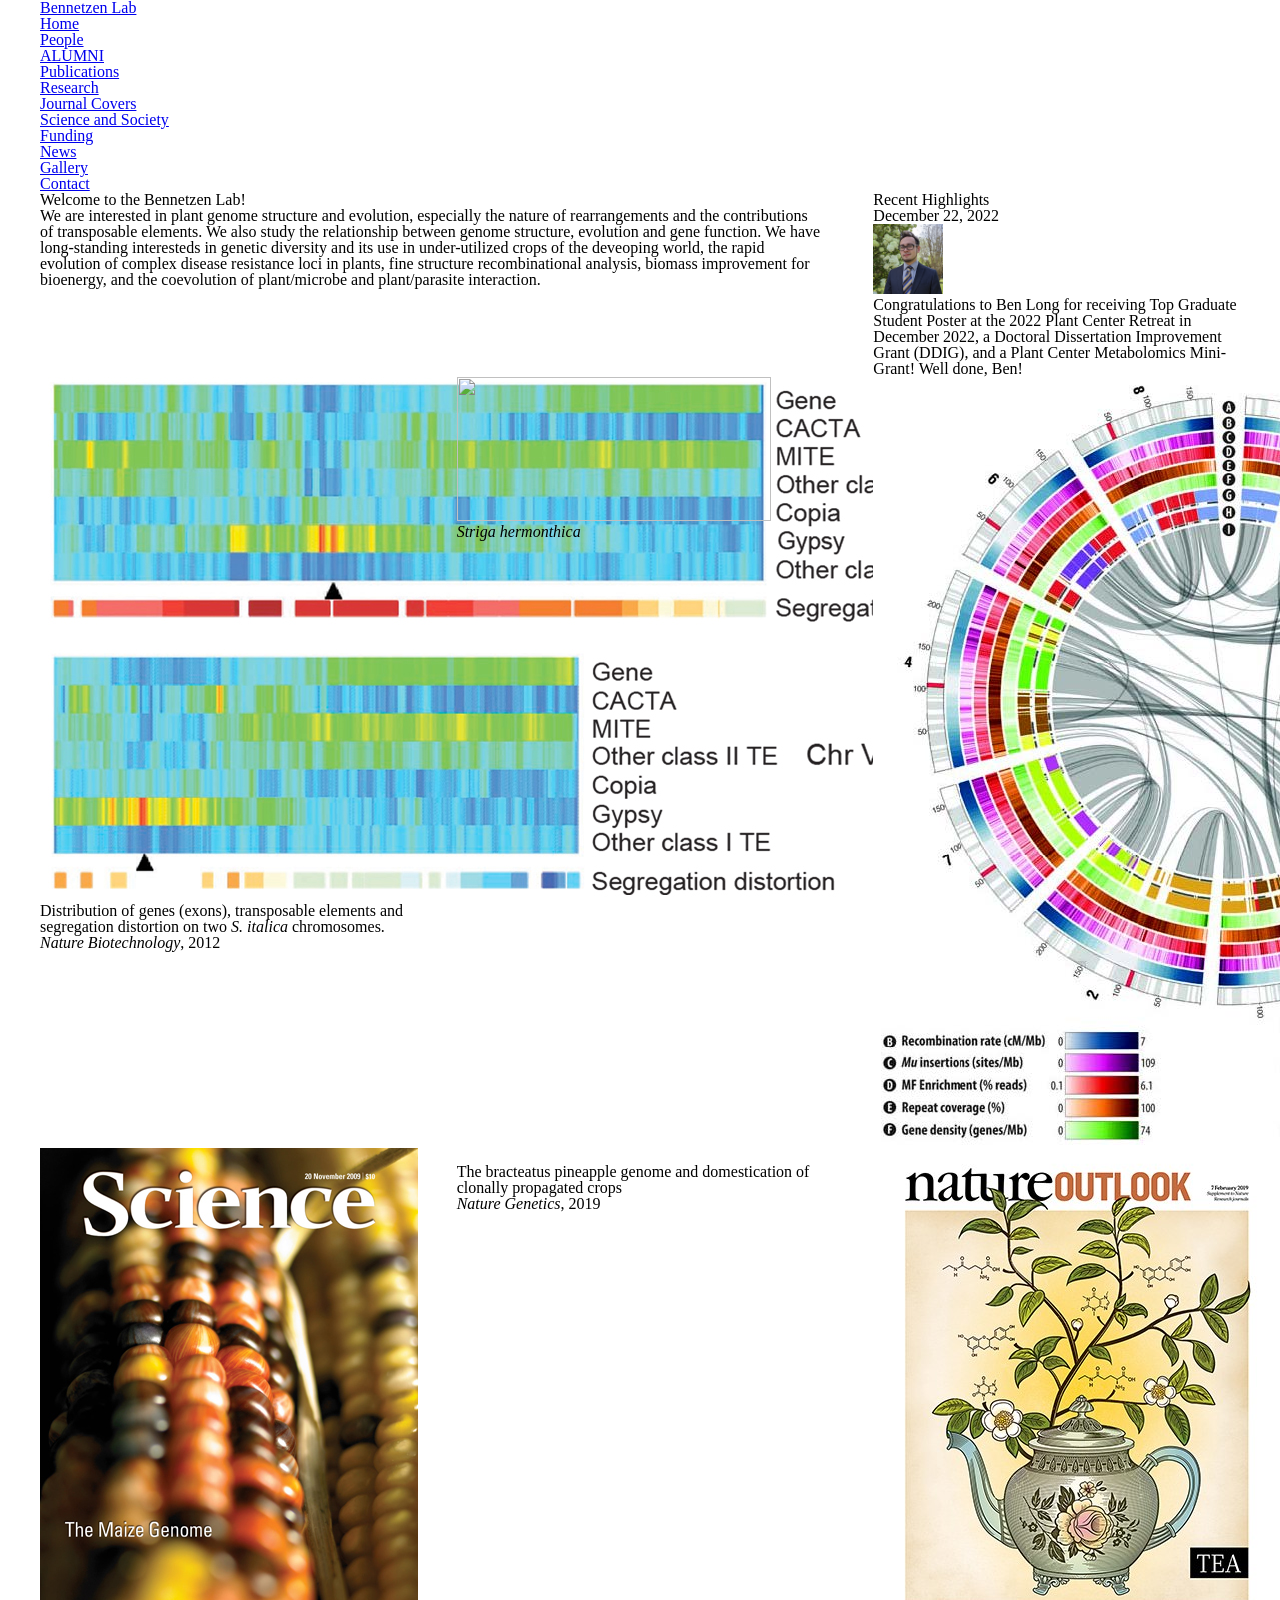
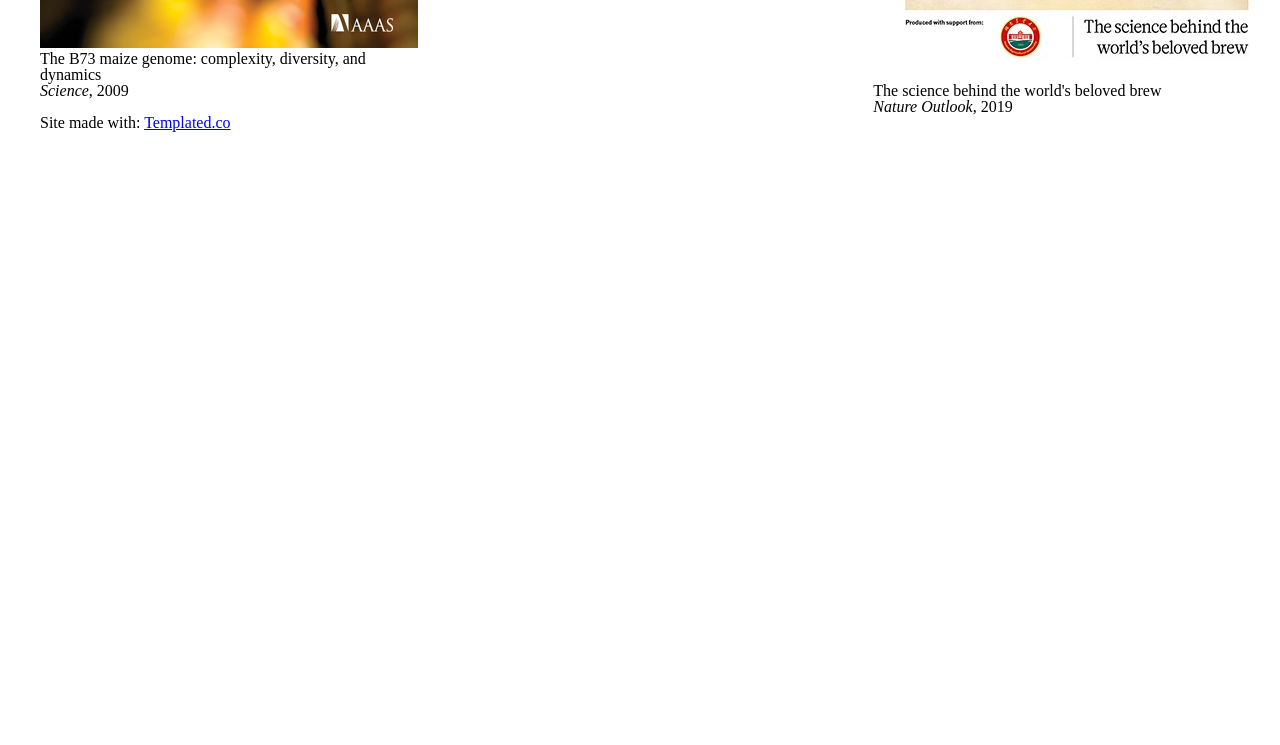
==== index.html @ 3b5de1a9 "link push" ====
<!DOCTYPE HTML>
<!--
	Iridium by TEMPLATED
    templated.co @templatedco
    Released for free under the Creative Commons Attribution 3.0 license (templated.co/license)
--><html><head><title>Bennetzen Lab</title><meta http-equiv="content-type" content="text/html; charset=utf-8"><meta name="description" content=""><meta name="keywords" content=""><meta name="robots" content="index, follow, max-image-preview:large, max-snippet:-1, max-video-preview:-1"><link href="//fonts.googleapis.com/css?family=Arimo:400,700" rel="stylesheet" type="text/css"><!--[if lte IE 8]><script src="js/html5shiv.js"></script><![endif]--><script src="//ajax.googleapis.com/ajax/libs/jquery/1.11.0/jquery.min.js"></script><script src="js/skel.min.js"></script><script src="js/skel-panels.min.js"></script><script src="js/init.js"></script><noscript>
			<link rel="stylesheet" href="css/skel-noscript.css"><link rel="stylesheet" href="css/style.css"><link rel="stylesheet" href="css/style-desktop.css"></noscript><!--[if lte IE 8]><link rel="stylesheet" href="css/ie/v8.css" /><![endif]--><!--[if lte IE 9]><link rel="stylesheet" href="css/ie/v9.css" /><![endif]--></head><body class="homepage">

		<!-- Header -->
		<div id="header">
			<div class="container"> 
				
				<!-- Logo -->
				<div id="logo">
					<h1><a href="#">Bennetzen Lab</a></h1>
				</div>
				
				<!-- Nav -->
				<nav id="nav"><ul><li class="active"><a href="index.html">Home</a></li>
					<li><a href="people.html">People</a></li>
       				   <li><a href="alumni.html">ALUMNI</a></li>
						<li><a href="publications.html">Publications</a></li>
						<li><a href="research.html">Research</a></li>
						<li><a href="covers.html">Journal Covers</a></li>
						<li><a href="scienceandsociety.html">Science and Society</a></li>
						<li><a href="funding.html">Funding</a></li>
						<li><a href="news.html">News</a></li>
						<li><a href="gallery.html">Gallery</a></li>
						<li><a href="contact.html">Contact</a></li>
					</ul></nav></div>
		</div>

		<!-- Main -->
		<div id="main">
			<div class="container">
				<div class="row"> 
					
					<!-- Content -->
					<div id="content" class="8u skel-cell-important">
						<section><header><h1>Welcome to the Bennetzen Lab!</h1>
								<span></span>
							</header>
							<p>We are interested in plant genome structure and evolution, especially the nature of rearrangements and the contributions of transposable elements. We also study the relationship between genome structure, evolution and gene function. We have long-standing interesteds in genetic diversity and its use in under-utilized crops of the deveoping world, the rapid evolution of complex disease resistance loci in plants, fine structure recombinational analysis, biomass improvement for bioenergy, and the coevolution of plant/microbe and plant/parasite interaction.</p>
						</section></div>
					
					<!-- Sidebar -->
					<div id="sidebar" class="4u">
						<section><header><h1>Recent Highlights</h1>
							</header><ul class="style"><li>
									<p class="posted">December 22, 2022</p>
									<img src="People imgs/Ben.jpg" alt="" width="70" height="70"><p class="text">Congratulations to Ben Long for receiving Top Graduate Student Poster at the 2022 Plant Center Retreat in December 2022, a Doctoral Dissertation Improvement Grant (DDIG), and a Plant Center Metabolomics Mini-Grant! Well done, Ben!</p>
								</li>
							</ul></section></div>
				</div>
			</div>
		</div>
	
		<!-- Footer -->
		<div id="featured">
			<div class="container">
				<div class="row">
						<div class="4u">
						<a href="#" class="image full"><img src="Additional imgs/Fig2 2012 Nature Biotech.jpg" alt=""></a>
						<p>Distribution of genes (exons), transposable elements and segregation distortion on two <span style="font-style:italic"> S. italica</span> chromosomes.
        <br><span style="font-style:italic">Nature Biotechnology</span>, 2012</p>
					</div>
			<div class="4u">
						<a href="#" class="image full"><img src="Front page imgs/IMG_0089.JPG" alt="" width="314" height="144"></a>
						<p><span style="font-style:italic">Striga hermonthica</span></p>
					</div>
						<div class="4u">
						<a href="#" class="image full"><img src="Front page imgs/Fig1 2009 Science.jpg" alt=""/></a>
					</div>
				
						<div class="row">
						<div class="4u">
						<a href="#" class="image full"><img src="Cover imgs/Science 2009_v326_i5956.jpg" alt=""></a>
						<p>The B73 maize genome: complexity, diversity, and dynamics
          <br><span style="font-style:italic">Science</span>, 2009</p>
					</div>
						<div class="4u">
						<a href="#" class="image full"><img src="Cover imgs/Pineapplegenome.jpg" alt=""></a>
						<p>The bracteatus pineapple genome and domestication of clonally propagated crops
          <br><span style="font-style:italic">Nature Genetics</span>, 2019</p>
					</div>
						<div class="4u">
						<a href="#" class="image full"><img src="Cover imgs/Tea pot.jpg" alt=""></a>
						<p>The science behind the world's beloved brew
          <br><span style="font-style:italic">Nature Outlook</span>, 2019</p>
					</div>
						</div>
				</div>
			</div>
		</div>

		<!-- Copyright -->
		<div id="copyright">
			<div class="container">
				Site made with: <a href="https://templated.co/">Templated.co</a>
			</div>
		</div>
		
	</body></html>
---- css/skel-noscript.css ----
/* Resets (http://meyerweb.com/eric/tools/css/reset/ | v2.0 | 20110126 | License: none (public domain)) */

	html,body,div,span,applet,object,iframe,h1,h2,h3,h4,h5,h6,p,blockquote,pre,a,abbr,acronym,address,big,cite,code,del,dfn,em,img,ins,kbd,q,s,samp,small,strike,strong,sub,sup,tt,var,b,u,i,center,dl,dt,dd,ol,ul,li,fieldset,form,label,legend,table,caption,tbody,tfoot,thead,tr,th,td,article,aside,canvas,details,embed,figure,figcaption,footer,header,hgroup,menu,nav,output,ruby,section,summary,time,mark,audio,video{margin:0;padding:0;border:0;font-size:100%;font:inherit;vertical-align:baseline;}article,aside,details,figcaption,figure,footer,header,hgroup,menu,nav,section{display:block;}body{line-height:1;}ol,ul{list-style:none;}blockquote,q{quotes:none;}blockquote:before,blockquote:after,q:before,q:after{content:'';content:none;}table{border-collapse:collapse;border-spacing:0;}body{-webkit-text-size-adjust:none}

/* Box Model */

	*, *:before, *:after {
		-moz-box-sizing: border-box;
		-webkit-box-sizing: border-box;
		-o-box-sizing: border-box;
		-ms-box-sizing: border-box;
		box-sizing: border-box;
	}

/* Container */

	body {
		min-width: 1200px;
	}

	.container {
		width: 1200px;
		margin-left: auto;
		margin-right: auto;
	}

	/* Modifiers */
	
		.container.small {
			width: 900px;
		}

		.container.big {
			width: 100%;
			max-width: 1500px;
			min-width: 1200px;
		}

/* Grid */

	/* Cells */

		.\31 2u { width: 100% }
		.\31 1u { width: 91.6666666667% }
		.\31 0u { width: 83.3333333333% }
		.\39 u { width: 75% }
		.\38 u { width: 66.6666666667% }
		.\37 u { width: 58.3333333333% }
		.\36 u { width: 50% }
		.\35 u { width: 41.6666666667% }
		.\34 u { width: 33.3333333333% }
		.\33 u { width: 25% }
		.\32 u { width: 16.6666666667% }
		.\31 u { width: 8.3333333333% }
		.\-11u { margin-left: 91.6666666667% }
		.\-10u { margin-left: 83.3333333333% }
		.\-9u { margin-left: 75% }
		.\-8u { margin-left: 66.6666666667% }
		.\-7u { margin-left: 58.3333333333% }
		.\-6u { margin-left: 50% }
		.\-5u { margin-left: 41.6666666667% }
		.\-4u { margin-left: 33.3333333333% }
		.\-3u { margin-left: 25% }
		.\-2u { margin-left: 16.6666666667% }
		.\-1u { margin-left: 8.3333333333% }

		.row > * {
			padding: 50px 0 0 50px;
			float: left;
			-moz-box-sizing: border-box;
			-webkit-box-sizing: border-box;
			-o-box-sizing: border-box;
			-ms-box-sizing: border-box;
			box-sizing: border-box;
		}

		.row + .row > * {
			padding-top: 50px;
		}

		.row {
			margin-left: -50px;
		}

	/* Rows */

		.row:after {
			content: '';
			display: block;
			clear: both;
			height: 0;
		}

		.row:first-child > * {
			padding-top: 0;
		}

		.row > * {
			padding-top: 0;
		}

		/* Modifiers */

			/* Flush */

				.row.flush {
					margin-left: 0;
				}

				.row.flush > * {
					padding: 0 !important;
				}

			/* Quarter */

				.row.quarter > * {
					padding: 12.5px 0 0 12.5px;
				}

				.row.quarter + .row.quarter > * {
					padding-top: 12.5px;
				}

				.row.quarter {
					margin-left: -12.5px;
				}

			/* Half */

				.row.half > * {
					padding: 25px 0 0 25px;
				}

				.row.half + .row.half > * {
					padding-top: 25px;
				}

				.row.half {
					margin-left: -25px;
				}

			/* One and (a) Half */

				.row.oneandhalf > * {
					padding: 75px 0 0 75px;
				}

				.row.oneandhalf + .row.oneandhalf > * {
					padding-top: 75px;
				}

				.row.oneandhalf {
					margin-left: -75px;
				}

			/* Double */

				.row.double > * {
					padding: 100px 0 0 100px;
				}

				.row.double + .row.double > * {
					padding-top: 100px;
				}

				.row.double {
					margin-left: -100px;
				}
---- css/style.css ----
/*
	Iridium by TEMPLATED
    templated.co @templatedco
    Released for free under the Creative Commons Attribution 3.0 license (templated.co/license)
*/

/*********************************************************************************/
/* Basic                                                                         */
/*********************************************************************************/

	body
	{
		background: #141414;
	}
.image.fit img {
	width: 100%;
	height: auto;
}
	body,input,textarea,select
	{
		font-family: 'Arimo', sans-serif;
		font-size: 11pt;
		line-height: 1.75em;
		color: #4c4c4c;
	}

	h1,h2,h3,h4,h5,h6
	{
		text-transform: uppercase;
		font-weight: bold;
	}
	
		h1 a, h2 a, h3 a, h4 a, h5 a, h6 a
		{
			color: inherit;
			text-decoration: none;
		}
		
	/* Change this to whatever font weight/color pairing is most suitable */
	strong, b
	{
		font-weight: bold;
		color: #000000;
	}
	
	em, i
	{
		font-style: italic;
	}

	/* Don't forget to set this to something that matches the design */
	a
	{
		text-decoration: underline;
		color: #272727;
	}

	a:hover
	{
		text-decoration: none;
	}
	
	sub
	{
		position: relative;
		top: 0.5em;
		font-size: 0.8em;
	}
	
	sup
	{
		position: relative;
		top: -0.5em;
		font-size: 0.8em;
	}
	
	hr
	{
		border: 0;
		border-top: solid 1px #ddd;
	}
	
	blockquote
	{
		border-left: solid 0.5em #ddd;
		padding: 1em 0 1em 2em;
		font-style: italic;
	}
	
	p, ul, ol, dl, table
	{
		margin-bottom: 1em;
	}

	header
	{
		margin-bottom: 1em;
	}
	
		header h2
		{
		}
	
		header .byline
		{
			display: block;
			margin: 0.5em 0 0 0;
			padding: 0 0 0.5em 0;
		}
		
	footer
	{
		margin-top: 1em;
	}

	br.clear
	{
		clear: both;
	}

	/* Sections/Articles */
	
		section,
		article
		{
			margin-bottom: 3em;
		}
		
		section > :last-child,
		article > :last-child
		{
			margin-bottom: 0;
		}

		section:last-child,
		article:last-child
		{
			margin-bottom: 0;
		}

		.row > section,
		.row > article
		{
			margin-bottom: 0;
		}

	/* Images */

		.image
		{
			display: inline-block;
		}
		
			.image img
			{
				display: block;
				width: 100%;
			}

			.image.featured
			{
				display: block;
				width: 100%;
				margin: 0 0 2em 0;
			}
			
			.image.full
			{
				display: block;
				width: 100%;
				margin: 0 0 2em 0;
			}
			
			.image.left
			{
				float: left;
				margin: 0 2em 2em 0;
			}
			
			.image.centered
			{
				display: block;
				margin: 0 0 2em 0;
			}

				.image.centered img
				{
					margin: 0 auto;
					width: auto;
				}

	/* Lists */

		ul.default
		{
			margin: 0;
			padding: 0;
			list-style: none;
		}
		
			ul.default li
			{
				padding: 0.60em 0em;
				border-top: 1px solid;
				border-color: rgba(255,255,255,.1);
			}
			
			ul.default li:first-child
			{
				padding-top: 0;
				border-top: none;
			}
			
			ul.default a
			{
				text-decoration: none;
				color: rgba(255,255,255,.5);
			}
			
			ul.default a:hover
			{
				text-decoration: underline;
			}
			
		ul.style {
		}
		
		ul.style li {
			margin: 0;
			padding: 2em 0em 1.5em 0em;
			border-top: 1px solid #ECECEC;
		}
		
		ul.style li:first-child
		{
			padding-top: 0;
			border-top: none;
		}
		
		ul.style img {
			float: left;
			margin-right: 20px;
		}
		
		ul.style p {
		}
		
		ul.style .posted {
			padding: 0em 0em 1em 0em;
			letter-spacing: 1px;
			text-transform: uppercase;
			font-size: 8pt;
			color: #A2A2A2;
		}
		
		ul.style .first {
			padding-top: 0px;
			border-top: none;
		}
							

	/* Buttons */
		
		.button
		{
			position: relative;
			display: inline-block;
			margin-top: 2em;
			padding: 0.90em 1.5em;
			background: #e95d3c;
			border-radius: 40px;
			text-decoration: none;
			text-transform: uppercase;
			font-size: 1.1em;
			color: #FFF;
			-moz-transition: color 0.35s ease-in-out, background-color 0.35s ease-in-out;
			-webkit-transition: color 0.35s ease-in-out, background-color 0.35s ease-in-out;
			-o-transition: color 0.35s ease-in-out, background-color 0.35s ease-in-out;
			-ms-transition: color 0.35s ease-in-out, background-color 0.35s ease-in-out;
			transition: color 0.35s ease-in-out, background-color 0.35s ease-in-out;
			cursor: pointer;
		}

			.button:hover
			{
				background: #de3d27;
				color: #FFF !important;
			}
			
/*********************************************************************************/
/* Header                                                                        */
/*********************************************************************************/

	#header
	{
		position: relative;
		background: #2a2f27 url(../images/banner.jpg) no-repeat;
		background-size: cover;
	}

	#logo
	{
	}
	
	#nav
	{
	}

		#nav ul
		{
			margin: 0;
		}
	
/*********************************************************************************/
/* Banner                                                                        */
/*********************************************************************************/

	#banner
	{
		position: relative;
		background: #333;
		color: #fff;
	}

/*********************************************************************************/
/* Main                                                                          */
/*********************************************************************************/

	#main
	{
		position: relative;
		background: #fff;
	}

/*********************************************************************************/
/* Featured                                                                      */
/*********************************************************************************/
	
	#featured
	{
		position: relative;
		background: #f2f2f2;
	}
	
	#featured h2
	{
		display: block;
		margin-bottom: 2em;
		font-size: 1.4em;
	}
	
/*********************************************************************************/
/* Footer                                                                        */
/*********************************************************************************/
	
	#footer
	{
		position: relative;
		background: #1d1d1d;
	}
	
	#footer h2
	{
		display: block;
		color: #FFF;
	}
	
/*********************************************************************************/
/* Copyright                                                                     */
/*********************************************************************************/
	
	#copyright
	{
		position: relative;
		padding: 3em 0em;
		letter-spacing: 1px;
		text-align: center;
		color: rgba(255,255,255,.2);
	}
	
	#copyright .container
	{
	}
	
	#copyright a
	{
		text-decoration: none;
		color: rgba(255,255,255,.3);
	}
---- css/style-desktop.css ----
/*
	Iridium by TEMPLATED
    templated.co @templatedco
    Released for free under the Creative Commons Attribution 3.0 license (templated.co/license)
*/

/*********************************************************************************/
/* Basic                                                                         */
/*********************************************************************************/

	body
	{
	}

	body,input,textarea,select
	{
		font-size: 11pt;
	}

/*********************************************************************************/
/* Header                                                                        */
/*********************************************************************************/

	#header
	{
		position: relative;
		padding: 5em 0em;
		text-align: center;
	}
	
		.homepage #header
		{
			padding: 15em 0em;
		}

		#header .container
		{
		}

/*********************************************************************************/
/* Logo                                                                          */
/*********************************************************************************/

	#logo
	{
		margin-bottom: 3em;
	}
	
		#logo h1
		{
			color: #FFF;
		}
	
		#logo h1 a
		{
			display: block;
			letter-spacing: 1px;
			text-decoration: none;
			text-transform: uppercase;
			font-size: 5em;
			font-weight: 900;
			color: #FFF;
		}

		#logo span
		{
			display: block;
			padding-top: 1em;
			letter-spacing: 1px;
			text-transform: uppercase;
			font-size: 1.2em;
			color: rgba(255,255,255,.5);
		}			
			

/*********************************************************************************/
/* Nav                                                                           */
/*********************************************************************************/

	#nav
	{
	}

		#nav > ul > li
		{
			display: inline-block;
		}
		
			#nav > ul > li:last-child
			{
				padding-right: 0;
			}

			#nav > ul > li > a,
			#nav > ul > li > span
			{
				display: block;
				padding: 1em 1.5em;
				letter-spacing: 1px;
				text-decoration: none;
				text-transform: uppercase;
				font-weight: 200;
				font-size: 1em;
				outline: 0;
				color: rgba(255,255,255,.7);
			}


			#nav > ul > li > a:hover
			{
				color: #FFF;
			}

			#nav li.active a
			{
				background: none;
				border-radius: 40px;
				border: 2px solid;
				border-color: rgba(255,255,255,.8);
				color: #FFF;
			}

			#nav > ul > li > ul
			{
				display: none;
			}


/*********************************************************************************/
/* Main                                                                          */
/*********************************************************************************/

	#main
	{
		padding: 6em 0em 4em 0em;
	}
	
	#content
	{
	}
	
	#content header
	{
		margin-bottom: 2em;
	}
	
	#content header h2
	{
		font-size: 3em;
	}
	
	#content header .byline
	{
		font-size: 1.40em;
	}
	
	#sidebar h2
	{
		display: block;
		padding-bottom: 2em;
		font-size: 1.4em;
	}

/*********************************************************************************/
/* Featured                                                                      */
/*********************************************************************************/
	
	#featured
	{
		padding: 6em 0em;
	}

/*********************************************************************************/
/* Footer                                                                        */
/*********************************************************************************/
	
	#footer
	{
		position: relative;
		padding: 6em 0em;
	}
	
	#footer h2
	{
		padding-bottom: 2em;
		font-size: 1.4em;
	}
	
/*********************************************************************************/
/* Copyright                                                                     */
/*********************************************************************************/
	
	#copyright
	{
		padding: 3em 0em;
	}
---- css/ie/v8.css ----
/*********************************************************************************/
/* Basic                                                                         */
/*********************************************************************************/

	.button
	{
		/*
		
		For elements that use border-radius, add the following:
		
			-ms-behavior: url('css/ie/PIE.htc');

		Note that PIE.htc requires its elements to be relative or absolute:

			position: relative;

		*/
	}
---- css/ie/v9.css ----
/*********************************************************************************/
/* Basic                                                                         */
/*********************************************************************************/
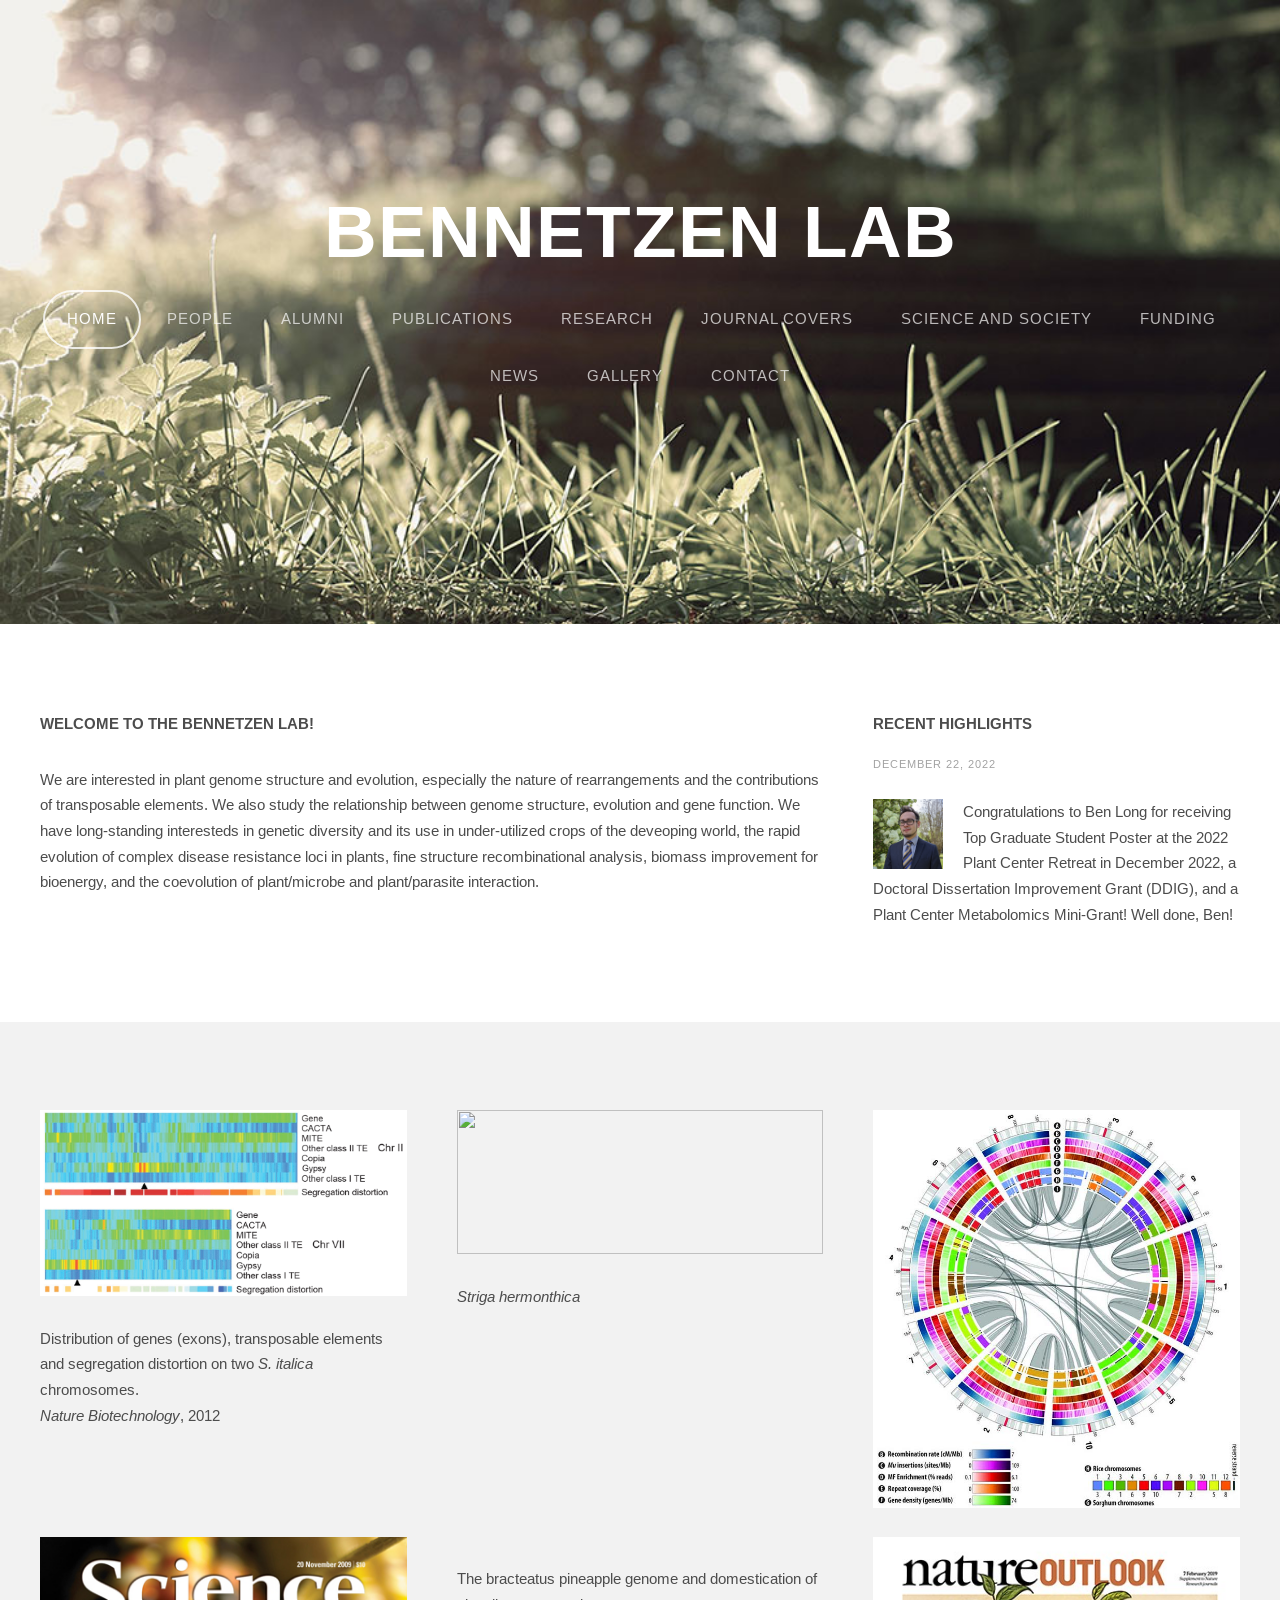
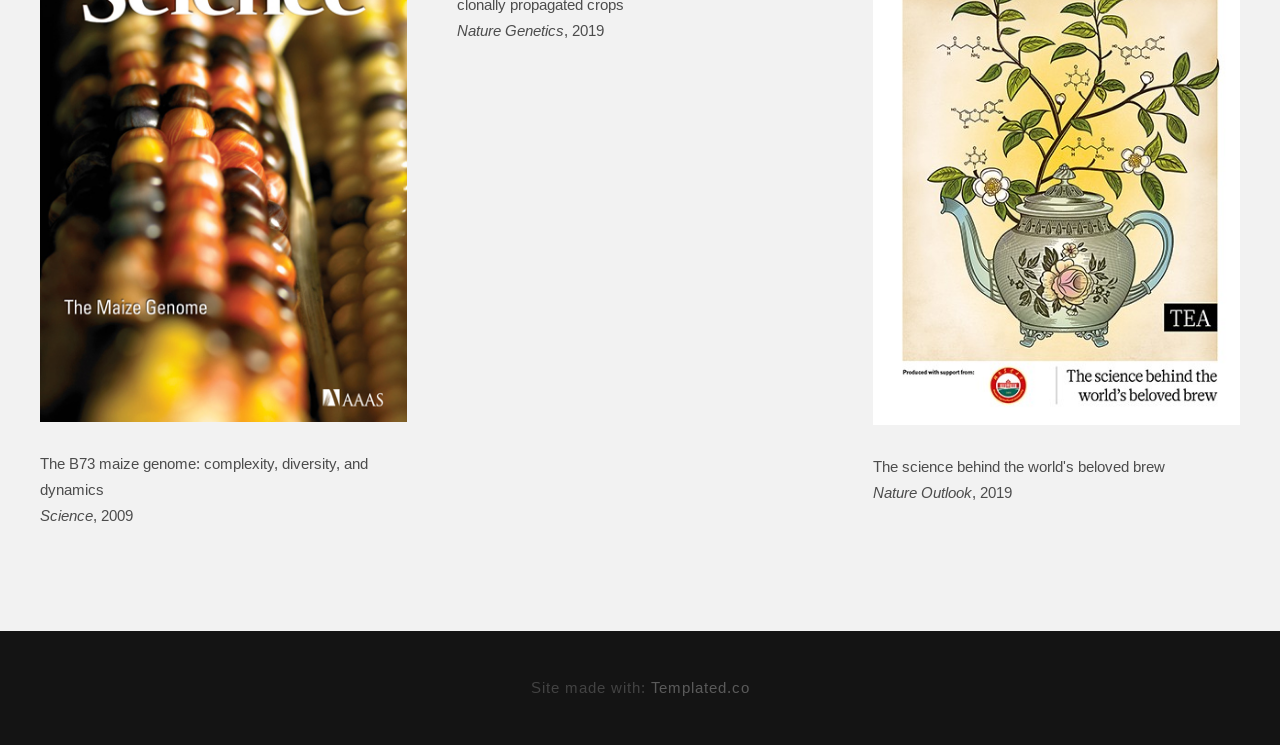
==== commit 1c87240a: "update push" ====
--- a/index.html
+++ b/index.html
@@ -22,7 +22,7 @@
 						<li><a href="publications.html">Publications</a></li>
 						<li><a href="research.html">Research</a></li>
 						<li><a href="covers.html">Journal Covers</a></li>
-						<li><a href="scienceandsociety.html">Science and Society</a></li>
+						<li><a href="EugenicsSDHGE.pdf">Science and Society</a></li>
 						<li><a href="funding.html">Funding</a></li>
 						<li><a href="news.html">News</a></li>
 						<li><a href="gallery.html">Gallery</a></li>
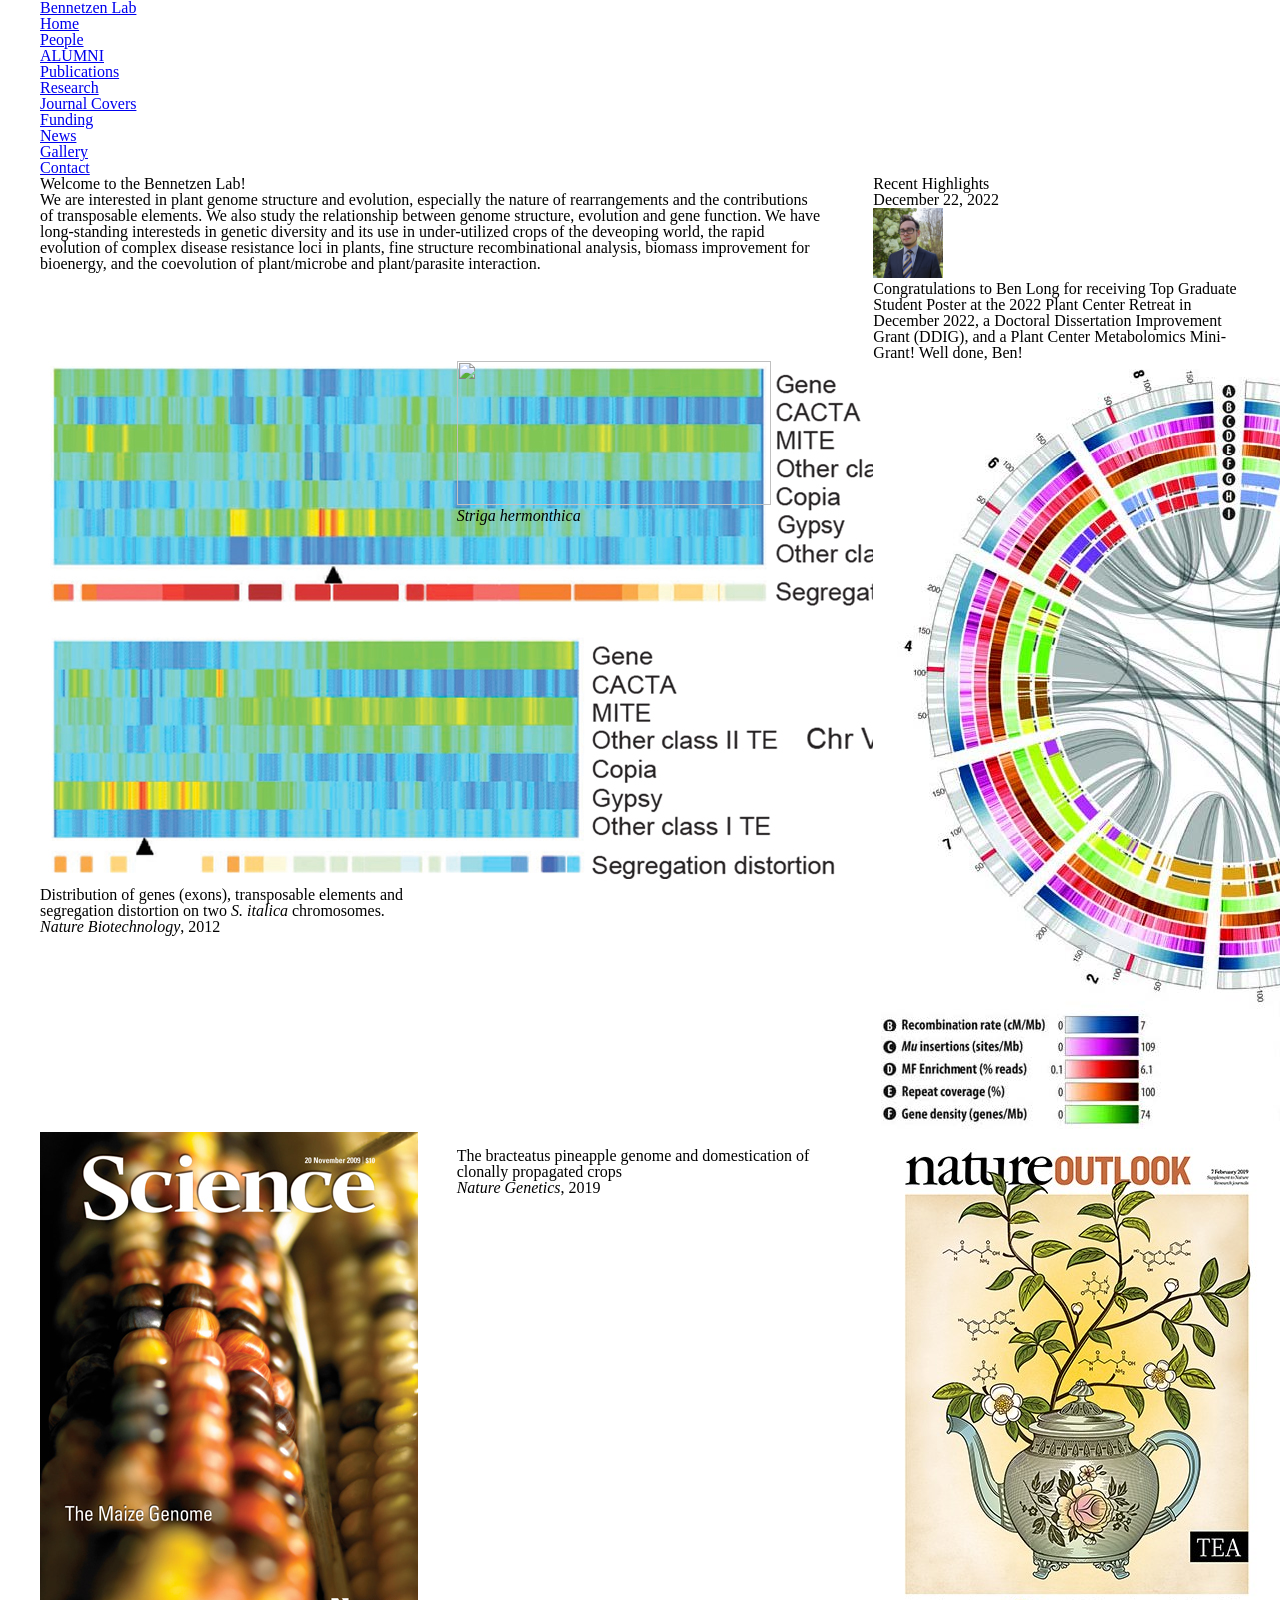
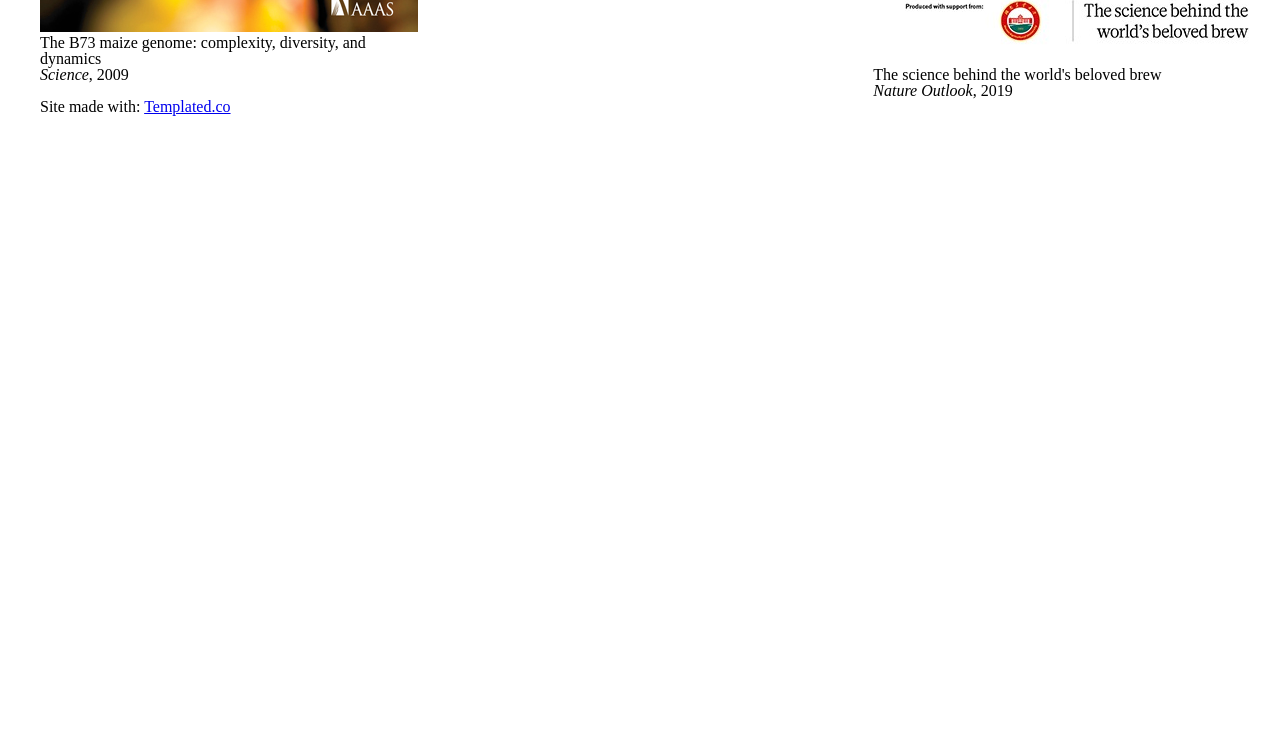
==== commit ddaf06cd: "link push" ====
--- a/index.html
+++ b/index.html
@@ -22,7 +22,6 @@
 						<li><a href="publications.html">Publications</a></li>
 						<li><a href="research.html">Research</a></li>
 						<li><a href="covers.html">Journal Covers</a></li>
-						<li><a href="EugenicsSDHGE.pdf">Science and Society</a></li>
 						<li><a href="funding.html">Funding</a></li>
 						<li><a href="news.html">News</a></li>
 						<li><a href="gallery.html">Gallery</a></li>
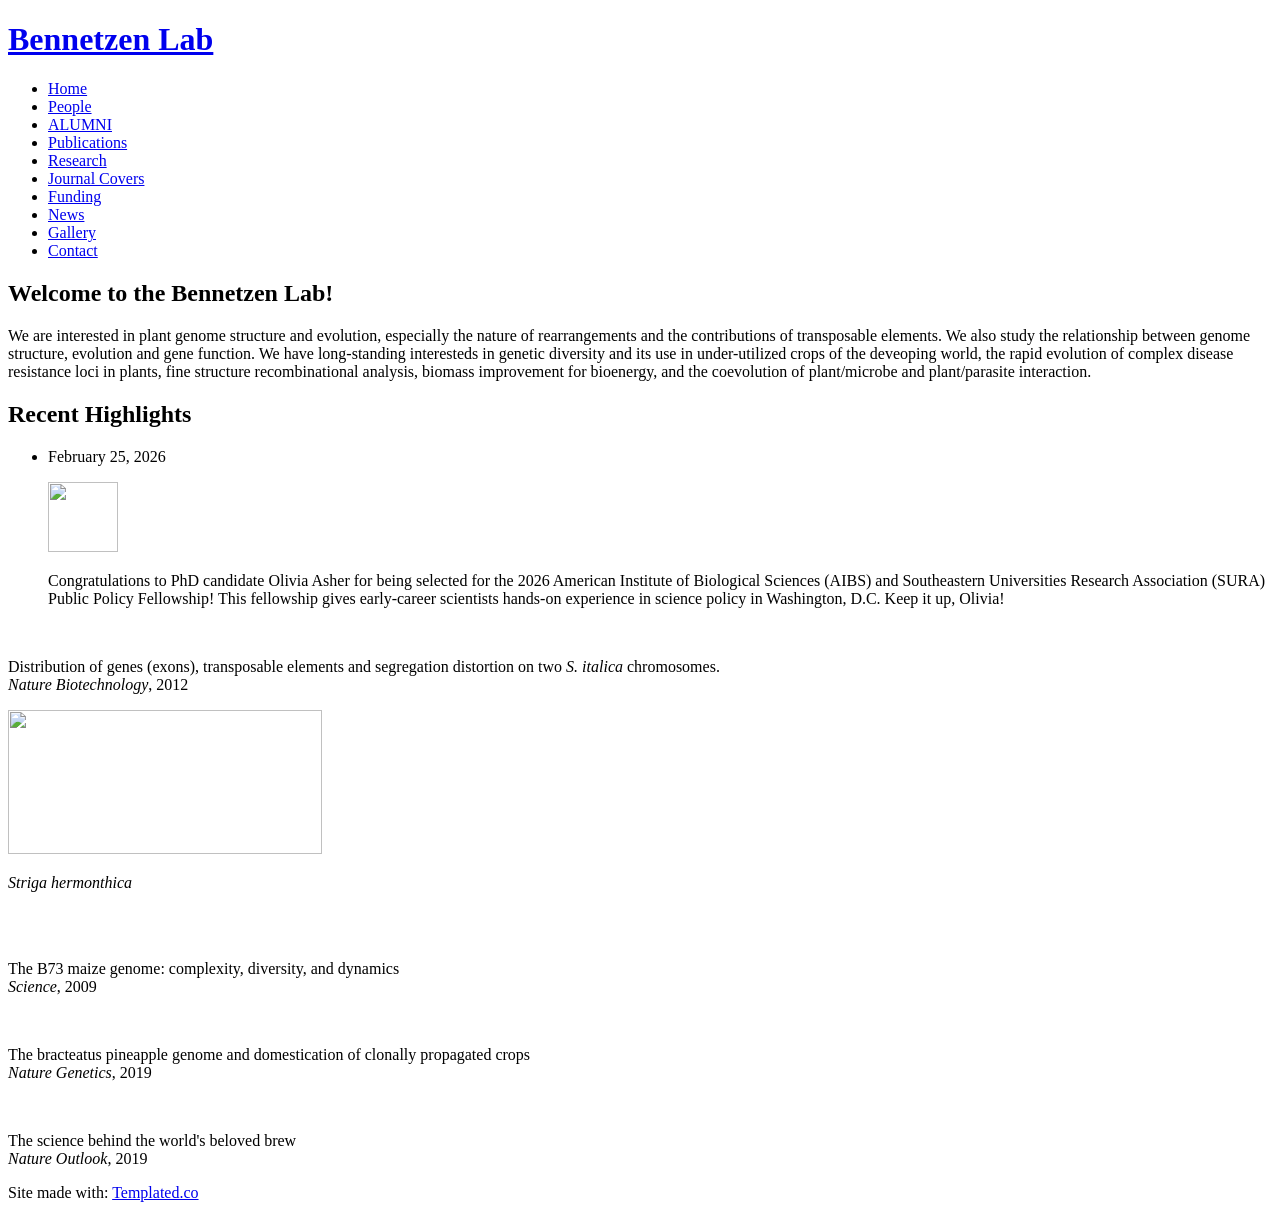
==== commit 0e16bdd6: "update push" ====
--- a/index.html
+++ b/index.html
@@ -3,8 +3,8 @@
 	Iridium by TEMPLATED
     templated.co @templatedco
     Released for free under the Creative Commons Attribution 3.0 license (templated.co/license)
---><html><head><title>Bennetzen Lab</title><meta http-equiv="content-type" content="text/html; charset=utf-8"><meta name="description" content=""><meta name="keywords" content=""><meta name="robots" content="index, follow, max-image-preview:large, max-snippet:-1, max-video-preview:-1"><link href="//fonts.googleapis.com/css?family=Arimo:400,700" rel="stylesheet" type="text/css"><!--[if lte IE 8]><script src="js/html5shiv.js"></script><![endif]--><script src="//ajax.googleapis.com/ajax/libs/jquery/1.11.0/jquery.min.js"></script><script src="js/skel.min.js"></script><script src="js/skel-panels.min.js"></script><script src="js/init.js"></script><noscript>
-			<link rel="stylesheet" href="css/skel-noscript.css"><link rel="stylesheet" href="css/style.css"><link rel="stylesheet" href="css/style-desktop.css"></noscript><!--[if lte IE 8]><link rel="stylesheet" href="css/ie/v8.css" /><![endif]--><!--[if lte IE 9]><link rel="stylesheet" href="css/ie/v9.css" /><![endif]--></head><body class="homepage">
+--><html><head><title>Bennetzen Lab</title><meta http-equiv="content-type" content="text/html; charset=utf-8"><meta name="description" content=""><meta name="keywords" content=""><meta name="robots" content="index, follow, max-image-preview:large, max-snippet:-1, max-video-preview:-1"><link href="//fonts.googleapis.com/css?family=Arimo:400,700" rel="stylesheet" type="text/css"><!--[if lte IE 8]><script src="js/html5shiv.js"></script><![endif]--><script src="//ajax.googleapis.com/ajax/libs/jquery/1.11.0/jquery.min.js"></script><script src="../../Bennetzen Lab Website/js/skel.min.js"></script><script src="../../Bennetzen Lab Website/js/skel-panels.min.js"></script><script src="../../Bennetzen Lab Website/js/init.js"></script><noscript>
+			<link rel="stylesheet" href="../../Bennetzen Lab Website/css/skel-noscript.css"><link rel="stylesheet" href="../../Bennetzen Lab Website/css/style.css"><link rel="stylesheet" href="../../Bennetzen Lab Website/css/style-desktop.css"></noscript><!--[if lte IE 8]><link rel="stylesheet" href="css/ie/v8.css" /><![endif]--><!--[if lte IE 9]><link rel="stylesheet" href="css/ie/v9.css" /><![endif]--></head><body class="homepage">
 
 		<!-- Header -->
 		<div id="header">
@@ -16,16 +16,16 @@
 				</div>
 				
 				<!-- Nav -->
-				<nav id="nav"><ul><li class="active"><a href="index.html">Home</a></li>
-					<li><a href="people.html">People</a></li>
-       				   <li><a href="alumni.html">ALUMNI</a></li>
-						<li><a href="publications.html">Publications</a></li>
-						<li><a href="research.html">Research</a></li>
-						<li><a href="covers.html">Journal Covers</a></li>
-						<li><a href="funding.html">Funding</a></li>
-						<li><a href="news.html">News</a></li>
-						<li><a href="gallery.html">Gallery</a></li>
-						<li><a href="contact.html">Contact</a></li>
+				<nav id="nav"><ul><li class="active"><a href="../../Bennetzen Lab Website/index.html">Home</a></li>
+					<li><a href="../../Bennetzen Lab Website/people.html">People</a></li>
+       				   <li><a href="../../Bennetzen Lab Website/alumni.html">ALUMNI</a></li>
+						<li><a href="../../Bennetzen Lab Website/publications.html">Publications</a></li>
+						<li><a href="../../Bennetzen Lab Website/research.html">Research</a></li>
+						<li><a href="../../Bennetzen Lab Website/covers.html">Journal Covers</a></li>
+						<li><a href="../../Bennetzen Lab Website/funding.html">Funding</a></li>
+						<li><a href="../../Bennetzen Lab Website/news.html">News</a></li>
+						<li><a href="../../Bennetzen Lab Website/gallery.html">Gallery</a></li>
+						<li><a href="../../Bennetzen Lab Website/contact.html">Contact</a></li>
 					</ul></nav></div>
 		</div>
 
@@ -46,8 +46,8 @@
 					<div id="sidebar" class="4u">
 						<section><header><h1>Recent Highlights</h1>
 							</header><ul class="style"><li>
-									<p class="posted">December 22, 2022</p>
-									<img src="People imgs/Ben.jpg" alt="" width="70" height="70"><p class="text">Congratulations to Ben Long for receiving Top Graduate Student Poster at the 2022 Plant Center Retreat in December 2022, a Doctoral Dissertation Improvement Grant (DDIG), and a Plant Center Metabolomics Mini-Grant! Well done, Ben!</p>
+									<p class="posted">February 25, 2026</p>
+									<img src="../../Bennetzen Lab Website/People imgs/OliviaAAsher.jpg" alt="" width="70" height="70"><p class="text">Congratulations to PhD candidate Olivia Asher for being selected for the 2026 American Institute of Biological Sciences (AIBS) and Southeastern Universities Research Association (SURA) Public Policy Fellowship! This fellowship gives early-career scientists hands-on experience in science policy in Washington, D.C. Keep it up, Olivia!</p>
 								</li>
 							</ul></section></div>
 				</div>
@@ -59,31 +59,31 @@
 			<div class="container">
 				<div class="row">
 						<div class="4u">
-						<a href="#" class="image full"><img src="Additional imgs/Fig2 2012 Nature Biotech.jpg" alt=""></a>
+						<a href="#" class="image full"><img src="../../Bennetzen Lab Website/Additional imgs/Fig2 2012 Nature Biotech.jpg" alt=""></a>
 						<p>Distribution of genes (exons), transposable elements and segregation distortion on two <span style="font-style:italic"> S. italica</span> chromosomes.
         <br><span style="font-style:italic">Nature Biotechnology</span>, 2012</p>
 					</div>
 			<div class="4u">
-						<a href="#" class="image full"><img src="Front page imgs/IMG_0089.JPG" alt="" width="314" height="144"></a>
+						<a href="#" class="image full"><img src="../../Bennetzen Lab Website/Front page imgs/IMG_0089.JPG" alt="" width="314" height="144"></a>
 						<p><span style="font-style:italic">Striga hermonthica</span></p>
 					</div>
 						<div class="4u">
-						<a href="#" class="image full"><img src="Front page imgs/Fig1 2009 Science.jpg" alt=""/></a>
+						<a href="#" class="image full"><img src="../../Bennetzen Lab Website/Front page imgs/Fig1 2009 Science.jpg" alt=""/></a>
 					</div>
 				
 						<div class="row">
 						<div class="4u">
-						<a href="#" class="image full"><img src="Cover imgs/Science 2009_v326_i5956.jpg" alt=""></a>
+						<a href="#" class="image full"><img src="../../Bennetzen Lab Website/Cover imgs/Science 2009_v326_i5956.jpg" alt=""></a>
 						<p>The B73 maize genome: complexity, diversity, and dynamics
           <br><span style="font-style:italic">Science</span>, 2009</p>
 					</div>
 						<div class="4u">
-						<a href="#" class="image full"><img src="Cover imgs/Pineapplegenome.jpg" alt=""></a>
+						<a href="#" class="image full"><img src="../../Bennetzen Lab Website/Cover imgs/Pineapplegenome.jpg" alt=""></a>
 						<p>The bracteatus pineapple genome and domestication of clonally propagated crops
           <br><span style="font-style:italic">Nature Genetics</span>, 2019</p>
 					</div>
 						<div class="4u">
-						<a href="#" class="image full"><img src="Cover imgs/Tea pot.jpg" alt=""></a>
+						<a href="#" class="image full"><img src="../../Bennetzen Lab Website/Cover imgs/Tea pot.jpg" alt=""></a>
 						<p>The science behind the world's beloved brew
           <br><span style="font-style:italic">Nature Outlook</span>, 2019</p>
 					</div>
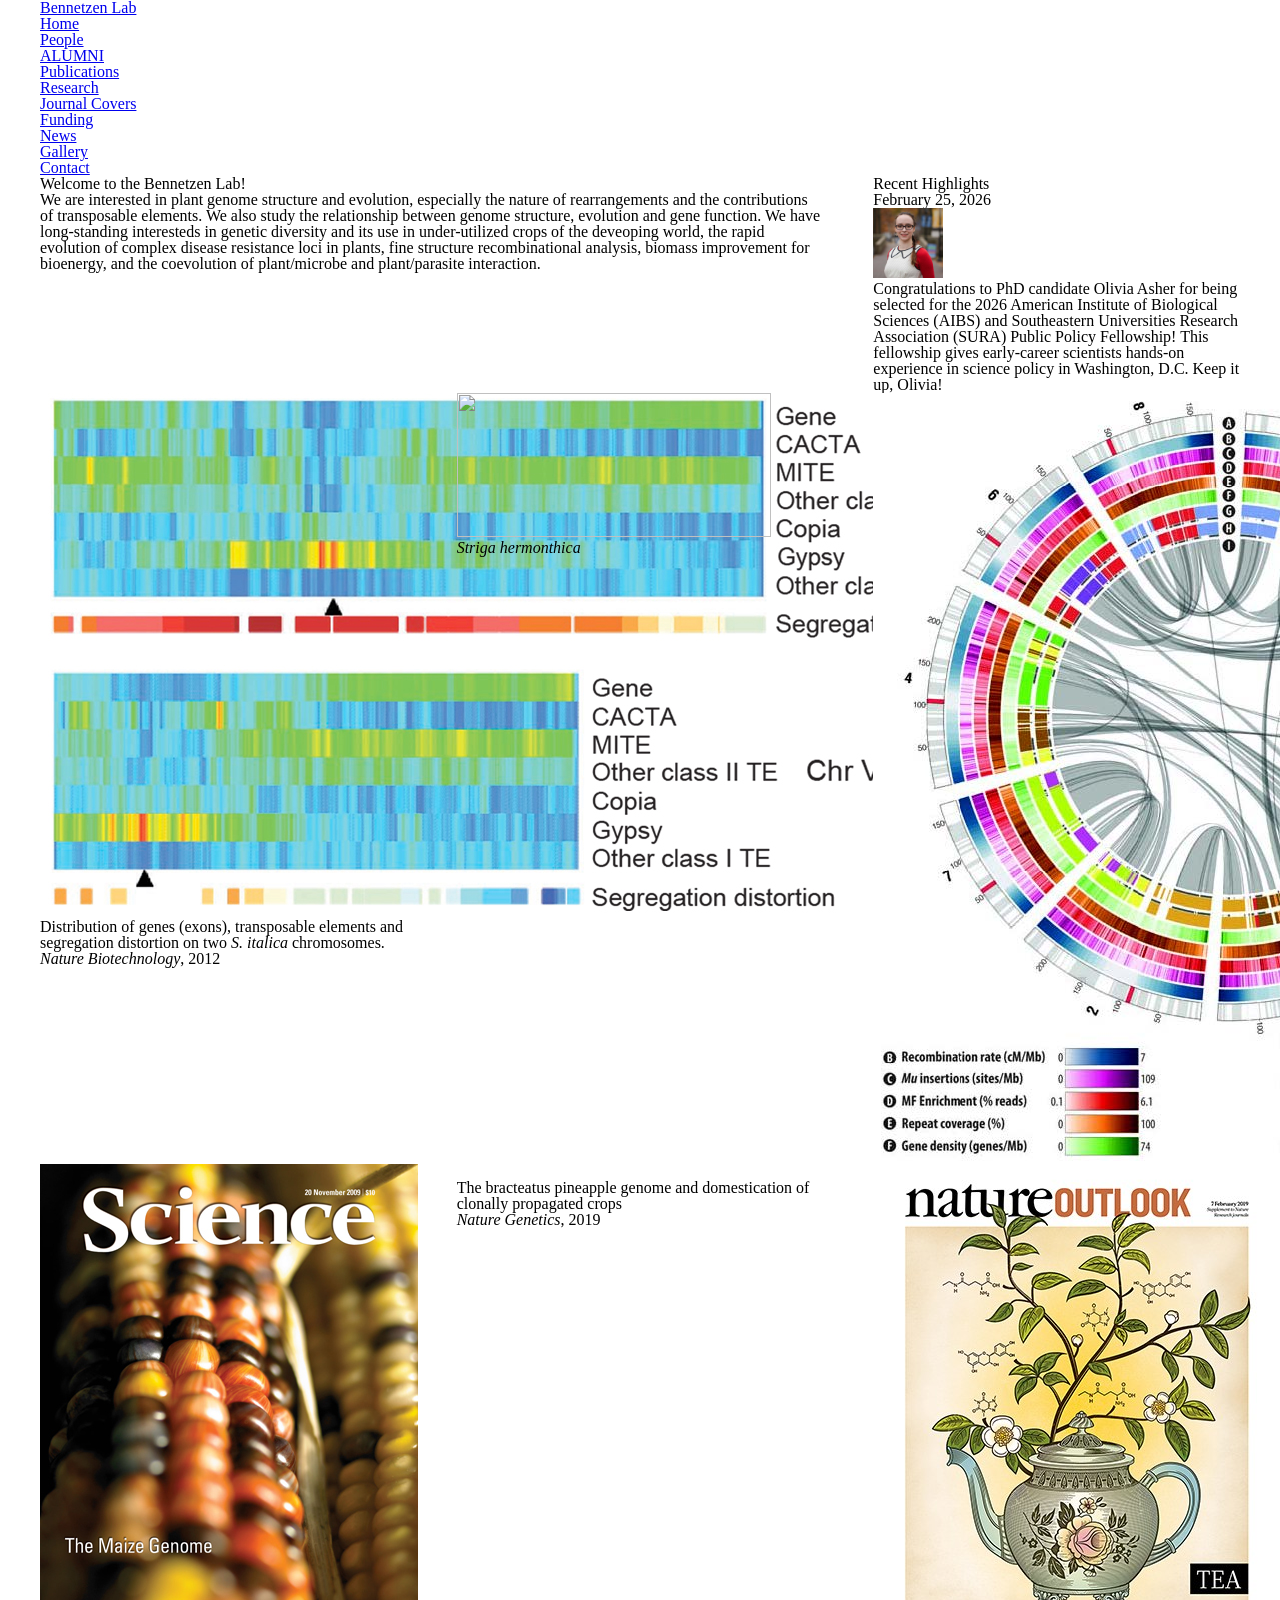
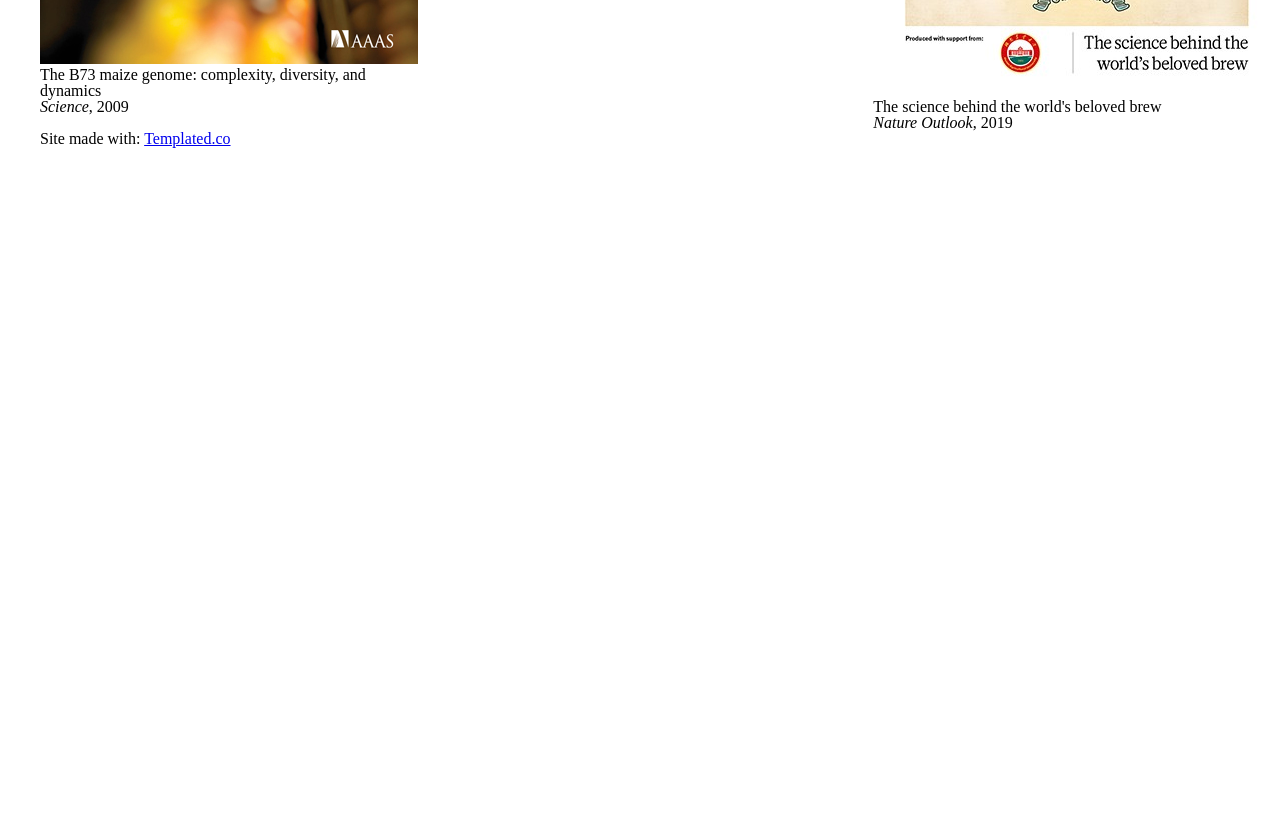
==== commit b6074888: "push 2" ====
--- a/index.html
+++ b/index.html
@@ -3,8 +3,8 @@
 	Iridium by TEMPLATED
     templated.co @templatedco
     Released for free under the Creative Commons Attribution 3.0 license (templated.co/license)
---><html><head><title>Bennetzen Lab</title><meta http-equiv="content-type" content="text/html; charset=utf-8"><meta name="description" content=""><meta name="keywords" content=""><meta name="robots" content="index, follow, max-image-preview:large, max-snippet:-1, max-video-preview:-1"><link href="//fonts.googleapis.com/css?family=Arimo:400,700" rel="stylesheet" type="text/css"><!--[if lte IE 8]><script src="js/html5shiv.js"></script><![endif]--><script src="//ajax.googleapis.com/ajax/libs/jquery/1.11.0/jquery.min.js"></script><script src="../../Bennetzen Lab Website/js/skel.min.js"></script><script src="../../Bennetzen Lab Website/js/skel-panels.min.js"></script><script src="../../Bennetzen Lab Website/js/init.js"></script><noscript>
-			<link rel="stylesheet" href="../../Bennetzen Lab Website/css/skel-noscript.css"><link rel="stylesheet" href="../../Bennetzen Lab Website/css/style.css"><link rel="stylesheet" href="../../Bennetzen Lab Website/css/style-desktop.css"></noscript><!--[if lte IE 8]><link rel="stylesheet" href="css/ie/v8.css" /><![endif]--><!--[if lte IE 9]><link rel="stylesheet" href="css/ie/v9.css" /><![endif]--></head><body class="homepage">
+--><html><head><title>Bennetzen Lab</title><meta http-equiv="content-type" content="text/html; charset=utf-8"><meta name="description" content=""><meta name="keywords" content=""><meta name="robots" content="index, follow, max-image-preview:large, max-snippet:-1, max-video-preview:-1"><link href="//fonts.googleapis.com/css?family=Arimo:400,700" rel="stylesheet" type="text/css"><!--[if lte IE 8]><script src="js/html5shiv.js"></script><![endif]--><script src="//ajax.googleapis.com/ajax/libs/jquery/1.11.0/jquery.min.js"></script><script src="js/skel.min.js"></script><script src="js/skel-panels.min.js"></script><script src="js/init.js"></script><noscript>
+			<link rel="stylesheet" href="css/skel-noscript.css"><link rel="stylesheet" href="css/style.css"><link rel="stylesheet" href="css/style-desktop.css"></noscript><!--[if lte IE 8]><link rel="stylesheet" href="css/ie/v8.css" /><![endif]--><!--[if lte IE 9]><link rel="stylesheet" href="css/ie/v9.css" /><![endif]--></head><body class="homepage">
 
 		<!-- Header -->
 		<div id="header">
@@ -16,16 +16,16 @@
 				</div>
 				
 				<!-- Nav -->
-				<nav id="nav"><ul><li class="active"><a href="../../Bennetzen Lab Website/index.html">Home</a></li>
-					<li><a href="../../Bennetzen Lab Website/people.html">People</a></li>
-       				   <li><a href="../../Bennetzen Lab Website/alumni.html">ALUMNI</a></li>
-						<li><a href="../../Bennetzen Lab Website/publications.html">Publications</a></li>
-						<li><a href="../../Bennetzen Lab Website/research.html">Research</a></li>
-						<li><a href="../../Bennetzen Lab Website/covers.html">Journal Covers</a></li>
-						<li><a href="../../Bennetzen Lab Website/funding.html">Funding</a></li>
-						<li><a href="../../Bennetzen Lab Website/news.html">News</a></li>
-						<li><a href="../../Bennetzen Lab Website/gallery.html">Gallery</a></li>
-						<li><a href="../../Bennetzen Lab Website/contact.html">Contact</a></li>
+				<nav id="nav"><ul><li class="active"><a href="index.html">Home</a></li>
+					<li><a href="people.html">People</a></li>
+       				   <li><a href="alumni.html">ALUMNI</a></li>
+						<li><a href="publications.html">Publications</a></li>
+						<li><a href="research.html">Research</a></li>
+						<li><a href="covers.html">Journal Covers</a></li>
+						<li><a href="funding.html">Funding</a></li>
+						<li><a href="news.html">News</a></li>
+						<li><a href="gallery.html">Gallery</a></li>
+						<li><a href="contact.html">Contact</a></li>
 					</ul></nav></div>
 		</div>
 
@@ -47,7 +47,7 @@
 						<section><header><h1>Recent Highlights</h1>
 							</header><ul class="style"><li>
 									<p class="posted">February 25, 2026</p>
-									<img src="../../Bennetzen Lab Website/People imgs/OliviaAAsher.jpg" alt="" width="70" height="70"><p class="text">Congratulations to PhD candidate Olivia Asher for being selected for the 2026 American Institute of Biological Sciences (AIBS) and Southeastern Universities Research Association (SURA) Public Policy Fellowship! This fellowship gives early-career scientists hands-on experience in science policy in Washington, D.C. Keep it up, Olivia!</p>
+									<img src="People imgs/OliviaAAsher.jpg" alt="" width="70" height="70"><p class="text">Congratulations to PhD candidate Olivia Asher for being selected for the 2026 American Institute of Biological Sciences (AIBS) and Southeastern Universities Research Association (SURA) Public Policy Fellowship! This fellowship gives early-career scientists hands-on experience in science policy in Washington, D.C. Keep it up, Olivia!</p>
 								</li>
 							</ul></section></div>
 				</div>
@@ -59,31 +59,31 @@
 			<div class="container">
 				<div class="row">
 						<div class="4u">
-						<a href="#" class="image full"><img src="../../Bennetzen Lab Website/Additional imgs/Fig2 2012 Nature Biotech.jpg" alt=""></a>
+						<a href="#" class="image full"><img src="Additional imgs/Fig2 2012 Nature Biotech.jpg" alt=""></a>
 						<p>Distribution of genes (exons), transposable elements and segregation distortion on two <span style="font-style:italic"> S. italica</span> chromosomes.
         <br><span style="font-style:italic">Nature Biotechnology</span>, 2012</p>
 					</div>
 			<div class="4u">
-						<a href="#" class="image full"><img src="../../Bennetzen Lab Website/Front page imgs/IMG_0089.JPG" alt="" width="314" height="144"></a>
+						<a href="#" class="image full"><img src="Front page imgs/IMG_0089.JPG" alt="" width="314" height="144"></a>
 						<p><span style="font-style:italic">Striga hermonthica</span></p>
 					</div>
 						<div class="4u">
-						<a href="#" class="image full"><img src="../../Bennetzen Lab Website/Front page imgs/Fig1 2009 Science.jpg" alt=""/></a>
+						<a href="#" class="image full"><img src="Front page imgs/Fig1 2009 Science.jpg" alt=""/></a>
 					</div>
 				
 						<div class="row">
 						<div class="4u">
-						<a href="#" class="image full"><img src="../../Bennetzen Lab Website/Cover imgs/Science 2009_v326_i5956.jpg" alt=""></a>
+						<a href="#" class="image full"><img src="Cover imgs/Science 2009_v326_i5956.jpg" alt=""></a>
 						<p>The B73 maize genome: complexity, diversity, and dynamics
           <br><span style="font-style:italic">Science</span>, 2009</p>
 					</div>
 						<div class="4u">
-						<a href="#" class="image full"><img src="../../Bennetzen Lab Website/Cover imgs/Pineapplegenome.jpg" alt=""></a>
+						<a href="#" class="image full"><img src="Cover imgs/Pineapplegenome.jpg" alt=""></a>
 						<p>The bracteatus pineapple genome and domestication of clonally propagated crops
           <br><span style="font-style:italic">Nature Genetics</span>, 2019</p>
 					</div>
 						<div class="4u">
-						<a href="#" class="image full"><img src="../../Bennetzen Lab Website/Cover imgs/Tea pot.jpg" alt=""></a>
+						<a href="#" class="image full"><img src="Cover imgs/Tea pot.jpg" alt=""></a>
 						<p>The science behind the world's beloved brew
           <br><span style="font-style:italic">Nature Outlook</span>, 2019</p>
 					</div>
--- a/css/skel-noscript.css
+++ b/css/skel-noscript.css
@@ -0,0 +1,168 @@
+/* Resets (http://meyerweb.com/eric/tools/css/reset/ | v2.0 | 20110126 | License: none (public domain)) */
+
+	html,body,div,span,applet,object,iframe,h1,h2,h3,h4,h5,h6,p,blockquote,pre,a,abbr,acronym,address,big,cite,code,del,dfn,em,img,ins,kbd,q,s,samp,small,strike,strong,sub,sup,tt,var,b,u,i,center,dl,dt,dd,ol,ul,li,fieldset,form,label,legend,table,caption,tbody,tfoot,thead,tr,th,td,article,aside,canvas,details,embed,figure,figcaption,footer,header,hgroup,menu,nav,output,ruby,section,summary,time,mark,audio,video{margin:0;padding:0;border:0;font-size:100%;font:inherit;vertical-align:baseline;}article,aside,details,figcaption,figure,footer,header,hgroup,menu,nav,section{display:block;}body{line-height:1;}ol,ul{list-style:none;}blockquote,q{quotes:none;}blockquote:before,blockquote:after,q:before,q:after{content:'';content:none;}table{border-collapse:collapse;border-spacing:0;}body{-webkit-text-size-adjust:none}
+
+/* Box Model */
+
+	*, *:before, *:after {
+		-moz-box-sizing: border-box;
+		-webkit-box-sizing: border-box;
+		-o-box-sizing: border-box;
+		-ms-box-sizing: border-box;
+		box-sizing: border-box;
+	}
+
+/* Container */
+
+	body {
+		min-width: 1200px;
+	}
+
+	.container {
+		width: 1200px;
+		margin-left: auto;
+		margin-right: auto;
+	}
+
+	/* Modifiers */
+	
+		.container.small {
+			width: 900px;
+		}
+
+		.container.big {
+			width: 100%;
+			max-width: 1500px;
+			min-width: 1200px;
+		}
+
+/* Grid */
+
+	/* Cells */
+
+		.\31 2u { width: 100% }
+		.\31 1u { width: 91.6666666667% }
+		.\31 0u { width: 83.3333333333% }
+		.\39 u { width: 75% }
+		.\38 u { width: 66.6666666667% }
+		.\37 u { width: 58.3333333333% }
+		.\36 u { width: 50% }
+		.\35 u { width: 41.6666666667% }
+		.\34 u { width: 33.3333333333% }
+		.\33 u { width: 25% }
+		.\32 u { width: 16.6666666667% }
+		.\31 u { width: 8.3333333333% }
+		.\-11u { margin-left: 91.6666666667% }
+		.\-10u { margin-left: 83.3333333333% }
+		.\-9u { margin-left: 75% }
+		.\-8u { margin-left: 66.6666666667% }
+		.\-7u { margin-left: 58.3333333333% }
+		.\-6u { margin-left: 50% }
+		.\-5u { margin-left: 41.6666666667% }
+		.\-4u { margin-left: 33.3333333333% }
+		.\-3u { margin-left: 25% }
+		.\-2u { margin-left: 16.6666666667% }
+		.\-1u { margin-left: 8.3333333333% }
+
+		.row > * {
+			padding: 50px 0 0 50px;
+			float: left;
+			-moz-box-sizing: border-box;
+			-webkit-box-sizing: border-box;
+			-o-box-sizing: border-box;
+			-ms-box-sizing: border-box;
+			box-sizing: border-box;
+		}
+
+		.row + .row > * {
+			padding-top: 50px;
+		}
+
+		.row {
+			margin-left: -50px;
+		}
+
+	/* Rows */
+
+		.row:after {
+			content: '';
+			display: block;
+			clear: both;
+			height: 0;
+		}
+
+		.row:first-child > * {
+			padding-top: 0;
+		}
+
+		.row > * {
+			padding-top: 0;
+		}
+
+		/* Modifiers */
+
+			/* Flush */
+
+				.row.flush {
+					margin-left: 0;
+				}
+
+				.row.flush > * {
+					padding: 0 !important;
+				}
+
+			/* Quarter */
+
+				.row.quarter > * {
+					padding: 12.5px 0 0 12.5px;
+				}
+
+				.row.quarter + .row.quarter > * {
+					padding-top: 12.5px;
+				}
+
+				.row.quarter {
+					margin-left: -12.5px;
+				}
+
+			/* Half */
+
+				.row.half > * {
+					padding: 25px 0 0 25px;
+				}
+
+				.row.half + .row.half > * {
+					padding-top: 25px;
+				}
+
+				.row.half {
+					margin-left: -25px;
+				}
+
+			/* One and (a) Half */
+
+				.row.oneandhalf > * {
+					padding: 75px 0 0 75px;
+				}
+
+				.row.oneandhalf + .row.oneandhalf > * {
+					padding-top: 75px;
+				}
+
+				.row.oneandhalf {
+					margin-left: -75px;
+				}
+
+			/* Double */
+
+				.row.double > * {
+					padding: 100px 0 0 100px;
+				}
+
+				.row.double + .row.double > * {
+					padding-top: 100px;
+				}
+
+				.row.double {
+					margin-left: -100px;
+				}
--- a/css/style.css
+++ b/css/style.css
@@ -0,0 +1,389 @@
+/*
+	Iridium by TEMPLATED
+    templated.co @templatedco
+    Released for free under the Creative Commons Attribution 3.0 license (templated.co/license)
+*/
+
+/*********************************************************************************/
+/* Basic                                                                         */
+/*********************************************************************************/
+
+	body
+	{
+		background: #141414;
+	}
+.image.fit img {
+	width: 100%;
+	height: auto;
+}
+	body,input,textarea,select
+	{
+		font-family: 'Arimo', sans-serif;
+		font-size: 11pt;
+		line-height: 1.75em;
+		color: #4c4c4c;
+	}
+
+	h1,h2,h3,h4,h5,h6
+	{
+		text-transform: uppercase;
+		font-weight: bold;
+	}
+	
+		h1 a, h2 a, h3 a, h4 a, h5 a, h6 a
+		{
+			color: inherit;
+			text-decoration: none;
+		}
+		
+	/* Change this to whatever font weight/color pairing is most suitable */
+	strong, b
+	{
+		font-weight: bold;
+		color: #000000;
+	}
+	
+	em, i
+	{
+		font-style: italic;
+	}
+
+	/* Don't forget to set this to something that matches the design */
+	a
+	{
+		text-decoration: underline;
+		color: #272727;
+	}
+
+	a:hover
+	{
+		text-decoration: none;
+	}
+	
+	sub
+	{
+		position: relative;
+		top: 0.5em;
+		font-size: 0.8em;
+	}
+	
+	sup
+	{
+		position: relative;
+		top: -0.5em;
+		font-size: 0.8em;
+	}
+	
+	hr
+	{
+		border: 0;
+		border-top: solid 1px #ddd;
+	}
+	
+	blockquote
+	{
+		border-left: solid 0.5em #ddd;
+		padding: 1em 0 1em 2em;
+		font-style: italic;
+	}
+	
+	p, ul, ol, dl, table
+	{
+		margin-bottom: 1em;
+	}
+
+	header
+	{
+		margin-bottom: 1em;
+	}
+	
+		header h2
+		{
+		}
+	
+		header .byline
+		{
+			display: block;
+			margin: 0.5em 0 0 0;
+			padding: 0 0 0.5em 0;
+		}
+		
+	footer
+	{
+		margin-top: 1em;
+	}
+
+	br.clear
+	{
+		clear: both;
+	}
+
+	/* Sections/Articles */
+	
+		section,
+		article
+		{
+			margin-bottom: 3em;
+		}
+		
+		section > :last-child,
+		article > :last-child
+		{
+			margin-bottom: 0;
+		}
+
+		section:last-child,
+		article:last-child
+		{
+			margin-bottom: 0;
+		}
+
+		.row > section,
+		.row > article
+		{
+			margin-bottom: 0;
+		}
+
+	/* Images */
+
+		.image
+		{
+			display: inline-block;
+		}
+		
+			.image img
+			{
+				display: block;
+				width: 100%;
+			}
+
+			.image.featured
+			{
+				display: block;
+				width: 100%;
+				margin: 0 0 2em 0;
+			}
+			
+			.image.full
+			{
+				display: block;
+				width: 100%;
+				margin: 0 0 2em 0;
+			}
+			
+			.image.left
+			{
+				float: left;
+				margin: 0 2em 2em 0;
+			}
+			
+			.image.centered
+			{
+				display: block;
+				margin: 0 0 2em 0;
+			}
+
+				.image.centered img
+				{
+					margin: 0 auto;
+					width: auto;
+				}
+
+	/* Lists */
+
+		ul.default
+		{
+			margin: 0;
+			padding: 0;
+			list-style: none;
+		}
+		
+			ul.default li
+			{
+				padding: 0.60em 0em;
+				border-top: 1px solid;
+				border-color: rgba(255,255,255,.1);
+			}
+			
+			ul.default li:first-child
+			{
+				padding-top: 0;
+				border-top: none;
+			}
+			
+			ul.default a
+			{
+				text-decoration: none;
+				color: rgba(255,255,255,.5);
+			}
+			
+			ul.default a:hover
+			{
+				text-decoration: underline;
+			}
+			
+		ul.style {
+		}
+		
+		ul.style li {
+			margin: 0;
+			padding: 2em 0em 1.5em 0em;
+			border-top: 1px solid #ECECEC;
+		}
+		
+		ul.style li:first-child
+		{
+			padding-top: 0;
+			border-top: none;
+		}
+		
+		ul.style img {
+			float: left;
+			margin-right: 20px;
+		}
+		
+		ul.style p {
+		}
+		
+		ul.style .posted {
+			padding: 0em 0em 1em 0em;
+			letter-spacing: 1px;
+			text-transform: uppercase;
+			font-size: 8pt;
+			color: #A2A2A2;
+		}
+		
+		ul.style .first {
+			padding-top: 0px;
+			border-top: none;
+		}
+							
+
+	/* Buttons */
+		
+		.button
+		{
+			position: relative;
+			display: inline-block;
+			margin-top: 2em;
+			padding: 0.90em 1.5em;
+			background: #e95d3c;
+			border-radius: 40px;
+			text-decoration: none;
+			text-transform: uppercase;
+			font-size: 1.1em;
+			color: #FFF;
+			-moz-transition: color 0.35s ease-in-out, background-color 0.35s ease-in-out;
+			-webkit-transition: color 0.35s ease-in-out, background-color 0.35s ease-in-out;
+			-o-transition: color 0.35s ease-in-out, background-color 0.35s ease-in-out;
+			-ms-transition: color 0.35s ease-in-out, background-color 0.35s ease-in-out;
+			transition: color 0.35s ease-in-out, background-color 0.35s ease-in-out;
+			cursor: pointer;
+		}
+
+			.button:hover
+			{
+				background: #de3d27;
+				color: #FFF !important;
+			}
+			
+/*********************************************************************************/
+/* Header                                                                        */
+/*********************************************************************************/
+
+	#header
+	{
+		position: relative;
+		background: #2a2f27 url(../images/banner.jpg) no-repeat;
+		background-size: cover;
+	}
+
+	#logo
+	{
+	}
+	
+	#nav
+	{
+	}
+
+		#nav ul
+		{
+			margin: 0;
+		}
+	
+/*********************************************************************************/
+/* Banner                                                                        */
+/*********************************************************************************/
+
+	#banner
+	{
+		position: relative;
+		background: #333;
+		color: #fff;
+	}
+
+/*********************************************************************************/
+/* Main                                                                          */
+/*********************************************************************************/
+
+	#main
+	{
+		position: relative;
+		background: #fff;
+	}
+
+/*********************************************************************************/
+/* Featured                                                                      */
+/*********************************************************************************/
+	
+	#featured
+	{
+		position: relative;
+		background: #f2f2f2;
+	}
+	
+	#featured h2
+	{
+		display: block;
+		margin-bottom: 2em;
+		font-size: 1.4em;
+	}
+	
+/*********************************************************************************/
+/* Footer                                                                        */
+/*********************************************************************************/
+	
+	#footer
+	{
+		position: relative;
+		background: #1d1d1d;
+	}
+	
+	#footer h2
+	{
+		display: block;
+		color: #FFF;
+	}
+	
+/*********************************************************************************/
+/* Copyright                                                                     */
+/*********************************************************************************/
+	
+	#copyright
+	{
+		position: relative;
+		padding: 3em 0em;
+		letter-spacing: 1px;
+		text-align: center;
+		color: rgba(255,255,255,.2);
+	}
+	
+	#copyright .container
+	{
+	}
+	
+	#copyright a
+	{
+		text-decoration: none;
+		color: rgba(255,255,255,.3);
+	}	
--- a/css/style-desktop.css
+++ b/css/style-desktop.css
@@ -0,0 +1,199 @@
+/*
+	Iridium by TEMPLATED
+    templated.co @templatedco
+    Released for free under the Creative Commons Attribution 3.0 license (templated.co/license)
+*/
+
+/*********************************************************************************/
+/* Basic                                                                         */
+/*********************************************************************************/
+
+	body
+	{
+	}
+
+	body,input,textarea,select
+	{
+		font-size: 11pt;
+	}
+
+/*********************************************************************************/
+/* Header                                                                        */
+/*********************************************************************************/
+
+	#header
+	{
+		position: relative;
+		padding: 5em 0em;
+		text-align: center;
+	}
+	
+		.homepage #header
+		{
+			padding: 15em 0em;
+		}
+
+		#header .container
+		{
+		}
+
+/*********************************************************************************/
+/* Logo                                                                          */
+/*********************************************************************************/
+
+	#logo
+	{
+		margin-bottom: 3em;
+	}
+	
+		#logo h1
+		{
+			color: #FFF;
+		}
+	
+		#logo h1 a
+		{
+			display: block;
+			letter-spacing: 1px;
+			text-decoration: none;
+			text-transform: uppercase;
+			font-size: 5em;
+			font-weight: 900;
+			color: #FFF;
+		}
+
+		#logo span
+		{
+			display: block;
+			padding-top: 1em;
+			letter-spacing: 1px;
+			text-transform: uppercase;
+			font-size: 1.2em;
+			color: rgba(255,255,255,.5);
+		}			
+			
+
+/*********************************************************************************/
+/* Nav                                                                           */
+/*********************************************************************************/
+
+	#nav
+	{
+	}
+
+		#nav > ul > li
+		{
+			display: inline-block;
+		}
+		
+			#nav > ul > li:last-child
+			{
+				padding-right: 0;
+			}
+
+			#nav > ul > li > a,
+			#nav > ul > li > span
+			{
+				display: block;
+				padding: 1em 1.5em;
+				letter-spacing: 1px;
+				text-decoration: none;
+				text-transform: uppercase;
+				font-weight: 200;
+				font-size: 1em;
+				outline: 0;
+				color: rgba(255,255,255,.7);
+			}
+
+
+			#nav > ul > li > a:hover
+			{
+				color: #FFF;
+			}
+
+			#nav li.active a
+			{
+				background: none;
+				border-radius: 40px;
+				border: 2px solid;
+				border-color: rgba(255,255,255,.8);
+				color: #FFF;
+			}
+
+			#nav > ul > li > ul
+			{
+				display: none;
+			}
+
+
+/*********************************************************************************/
+/* Main                                                                          */
+/*********************************************************************************/
+
+	#main
+	{
+		padding: 6em 0em 4em 0em;
+	}
+	
+	#content
+	{
+	}
+	
+	#content header
+	{
+		margin-bottom: 2em;
+	}
+	
+	#content header h2
+	{
+		font-size: 3em;
+	}
+	
+	#content header .byline
+	{
+		font-size: 1.40em;
+	}
+	
+	#sidebar h2
+	{
+		display: block;
+		padding-bottom: 2em;
+		font-size: 1.4em;
+	}
+
+/*********************************************************************************/
+/* Featured                                                                      */
+/*********************************************************************************/
+	
+	#featured
+	{
+		padding: 6em 0em;
+	}
+
+/*********************************************************************************/
+/* Footer                                                                        */
+/*********************************************************************************/
+	
+	#footer
+	{
+		position: relative;
+		padding: 6em 0em;
+	}
+	
+	#footer h2
+	{
+		padding-bottom: 2em;
+		font-size: 1.4em;
+	}
+	
+/*********************************************************************************/
+/* Copyright                                                                     */
+/*********************************************************************************/
+	
+	#copyright
+	{
+		padding: 3em 0em;
+	}		
+
+
+
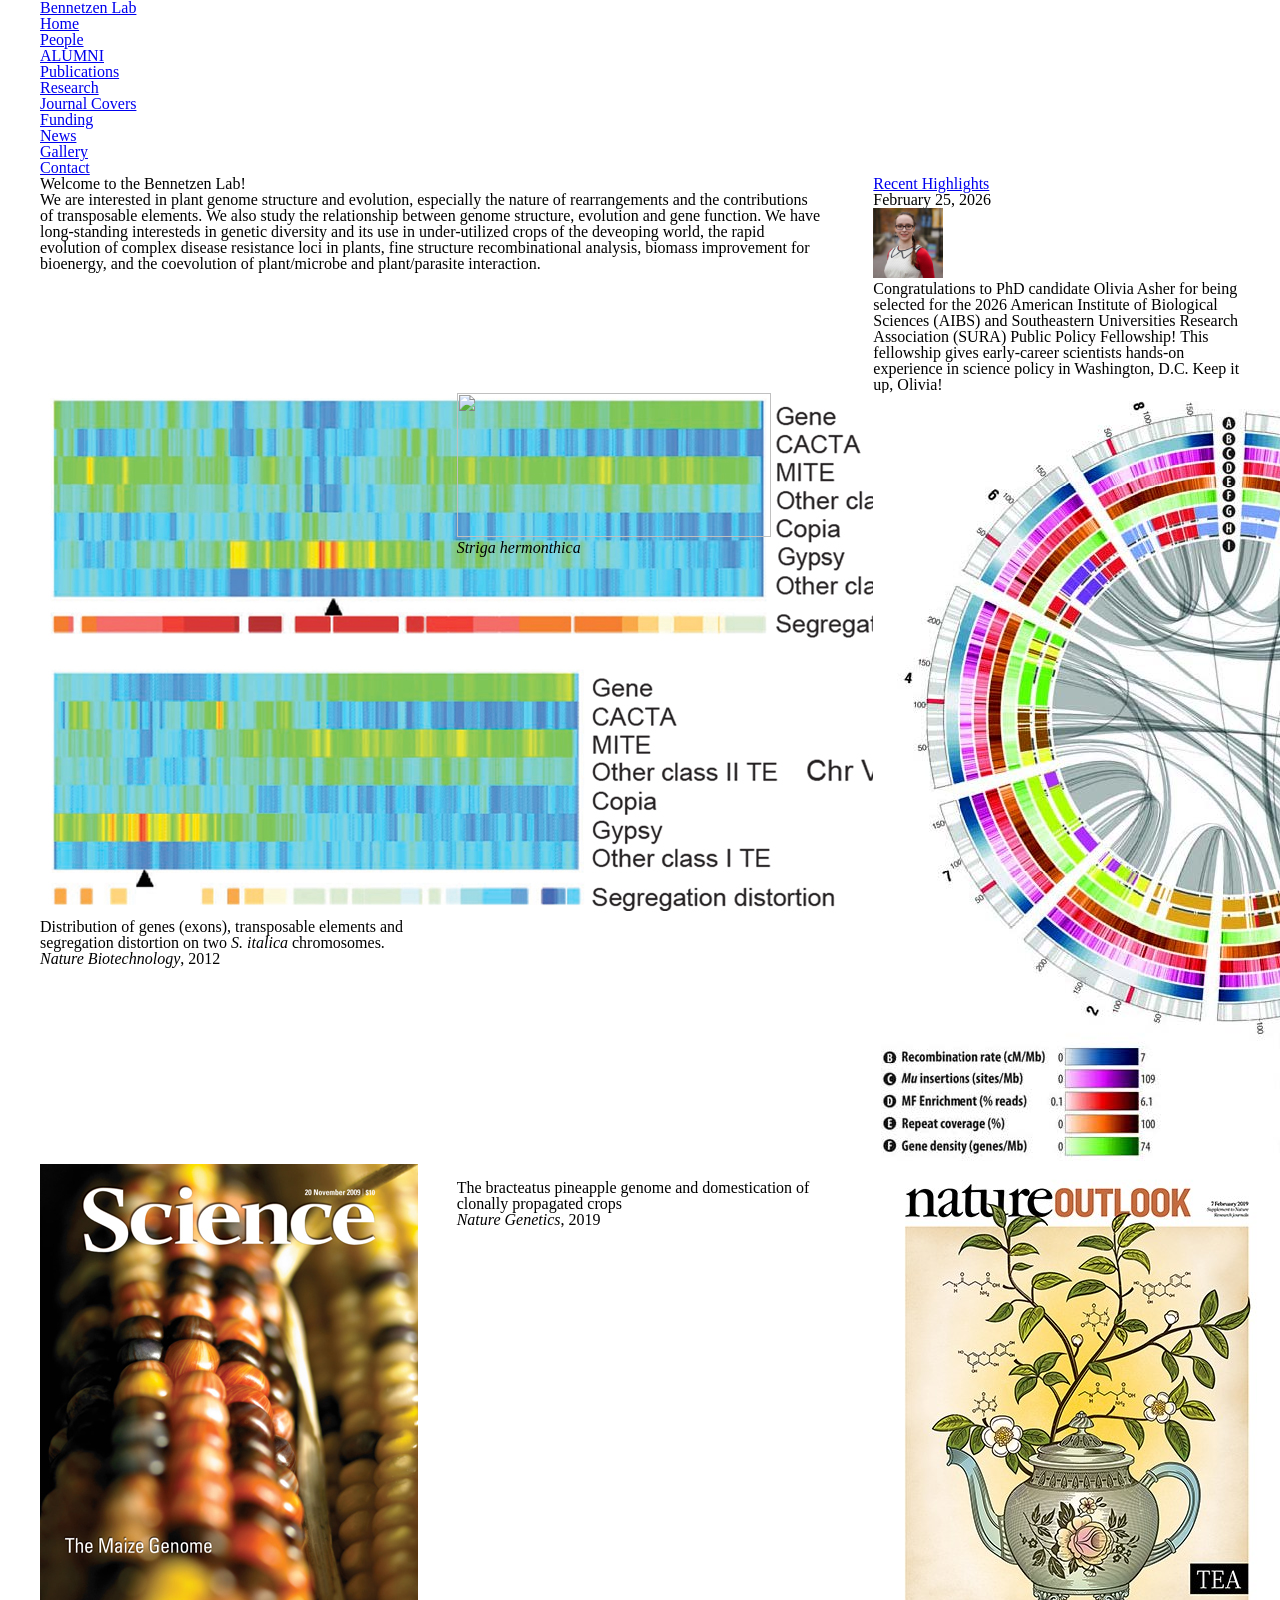
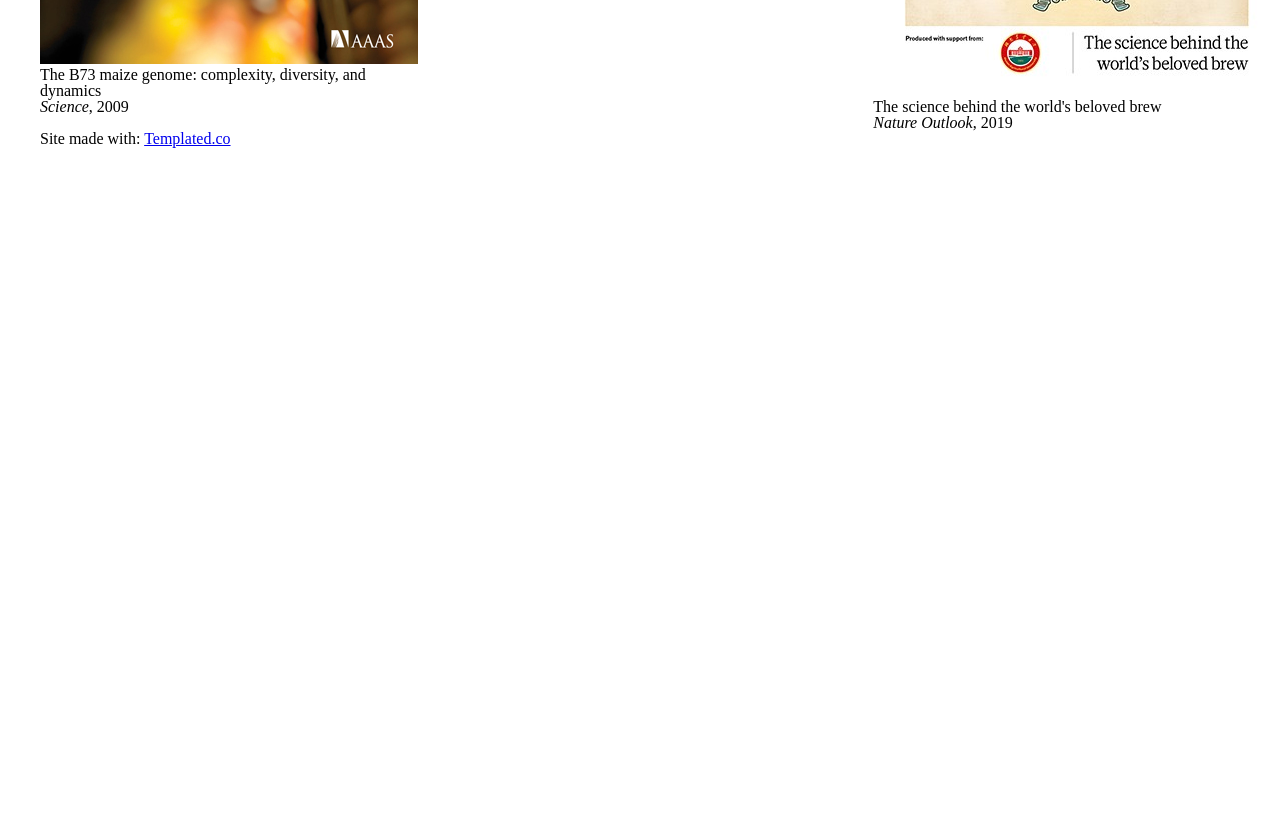
==== commit 2cd88df7: "index link" ====
--- a/index.html
+++ b/index.html
@@ -44,10 +44,10 @@
 					
 					<!-- Sidebar -->
 					<div id="sidebar" class="4u">
-						<section><header><h1>Recent Highlights</h1>
+						<section><header><a href="news.html"><h1>Recent Highlights</h1></a>
 							</header><ul class="style"><li>
 									<p class="posted">February 25, 2026</p>
-									<img src="People imgs/OliviaAAsher.jpg" alt="" width="70" height="70"><p class="text">Congratulations to PhD candidate Olivia Asher for being selected for the 2026 American Institute of Biological Sciences (AIBS) and Southeastern Universities Research Association (SURA) Public Policy Fellowship! This fellowship gives early-career scientists hands-on experience in science policy in Washington, D.C. Keep it up, Olivia!</p>
+									<a href="news.html"><img src="People imgs/OliviaAAsher.jpg" alt="" width="70" height="70"></a><p class="text">Congratulations to PhD candidate Olivia Asher for being selected for the 2026 American Institute of Biological Sciences (AIBS) and Southeastern Universities Research Association (SURA) Public Policy Fellowship! This fellowship gives early-career scientists hands-on experience in science policy in Washington, D.C. Keep it up, Olivia!</p>
 								</li>
 							</ul></section></div>
 				</div>
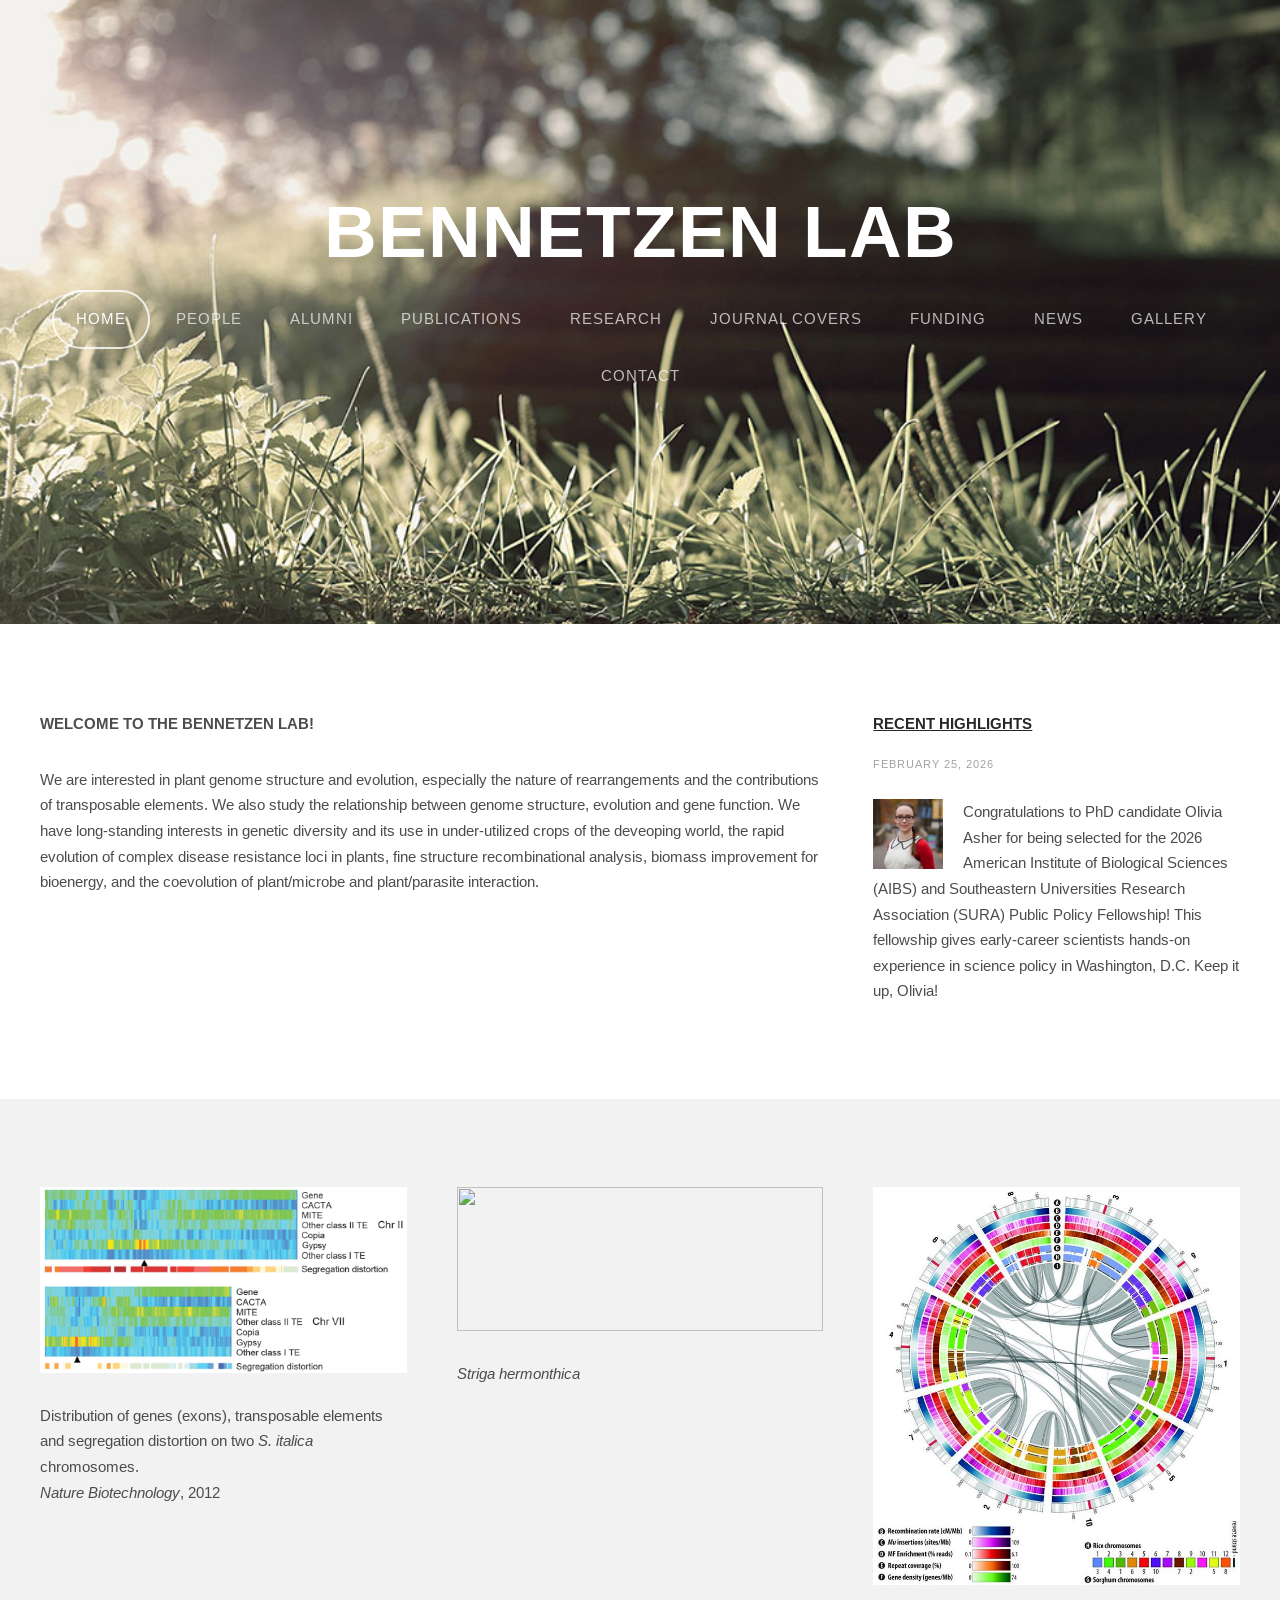
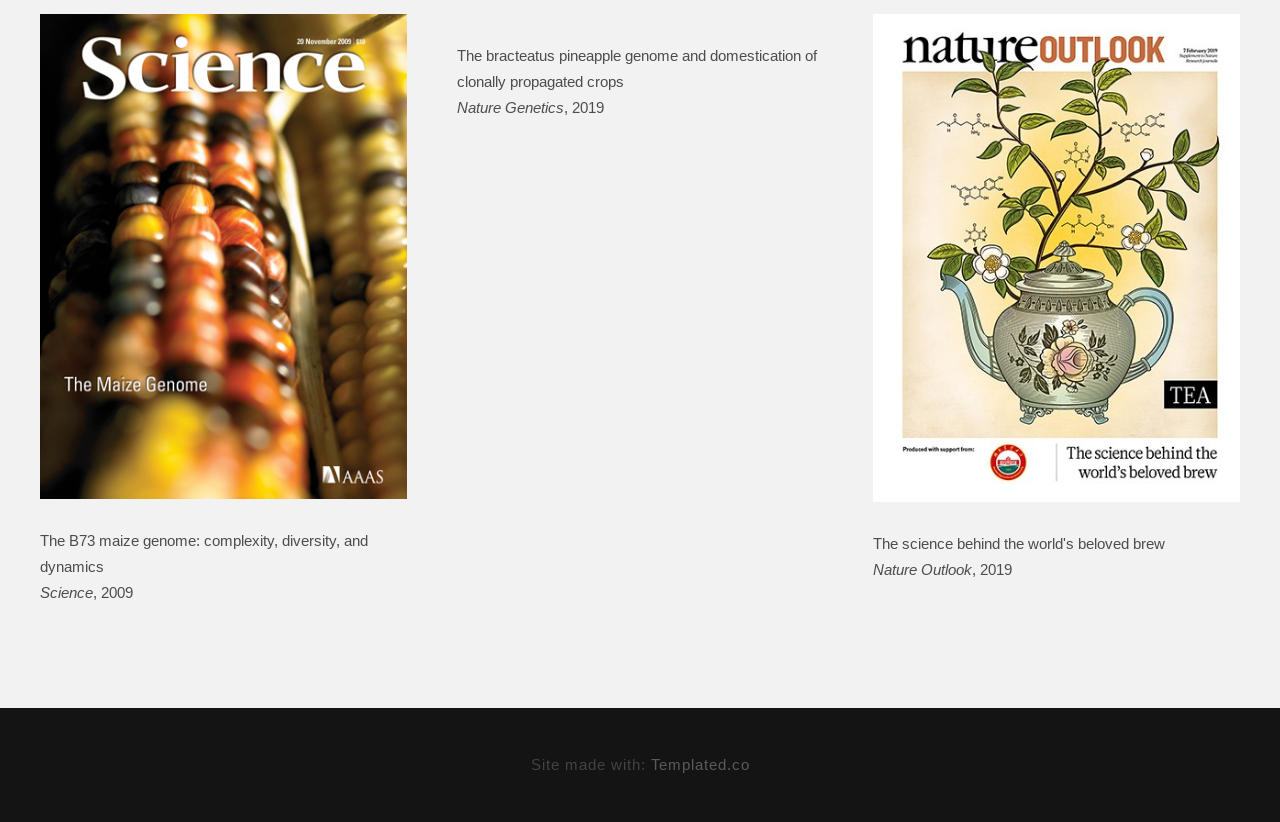
==== commit 06c8e24a: "Update index.html" ====
--- a/index.html
+++ b/index.html
@@ -39,7 +39,7 @@
 						<section><header><h1>Welcome to the Bennetzen Lab!</h1>
 								<span></span>
 							</header>
-							<p>We are interested in plant genome structure and evolution, especially the nature of rearrangements and the contributions of transposable elements. We also study the relationship between genome structure, evolution and gene function. We have long-standing interesteds in genetic diversity and its use in under-utilized crops of the deveoping world, the rapid evolution of complex disease resistance loci in plants, fine structure recombinational analysis, biomass improvement for bioenergy, and the coevolution of plant/microbe and plant/parasite interaction.</p>
+							<p>We are interested in plant genome structure and evolution, especially the nature of rearrangements and the contributions of transposable elements. We also study the relationship between genome structure, evolution and gene function. We have long-standing interests in genetic diversity and its use in under-utilized crops of the deveoping world, the rapid evolution of complex disease resistance loci in plants, fine structure recombinational analysis, biomass improvement for bioenergy, and the coevolution of plant/microbe and plant/parasite interaction.</p>
 						</section></div>
 					
 					<!-- Sidebar -->
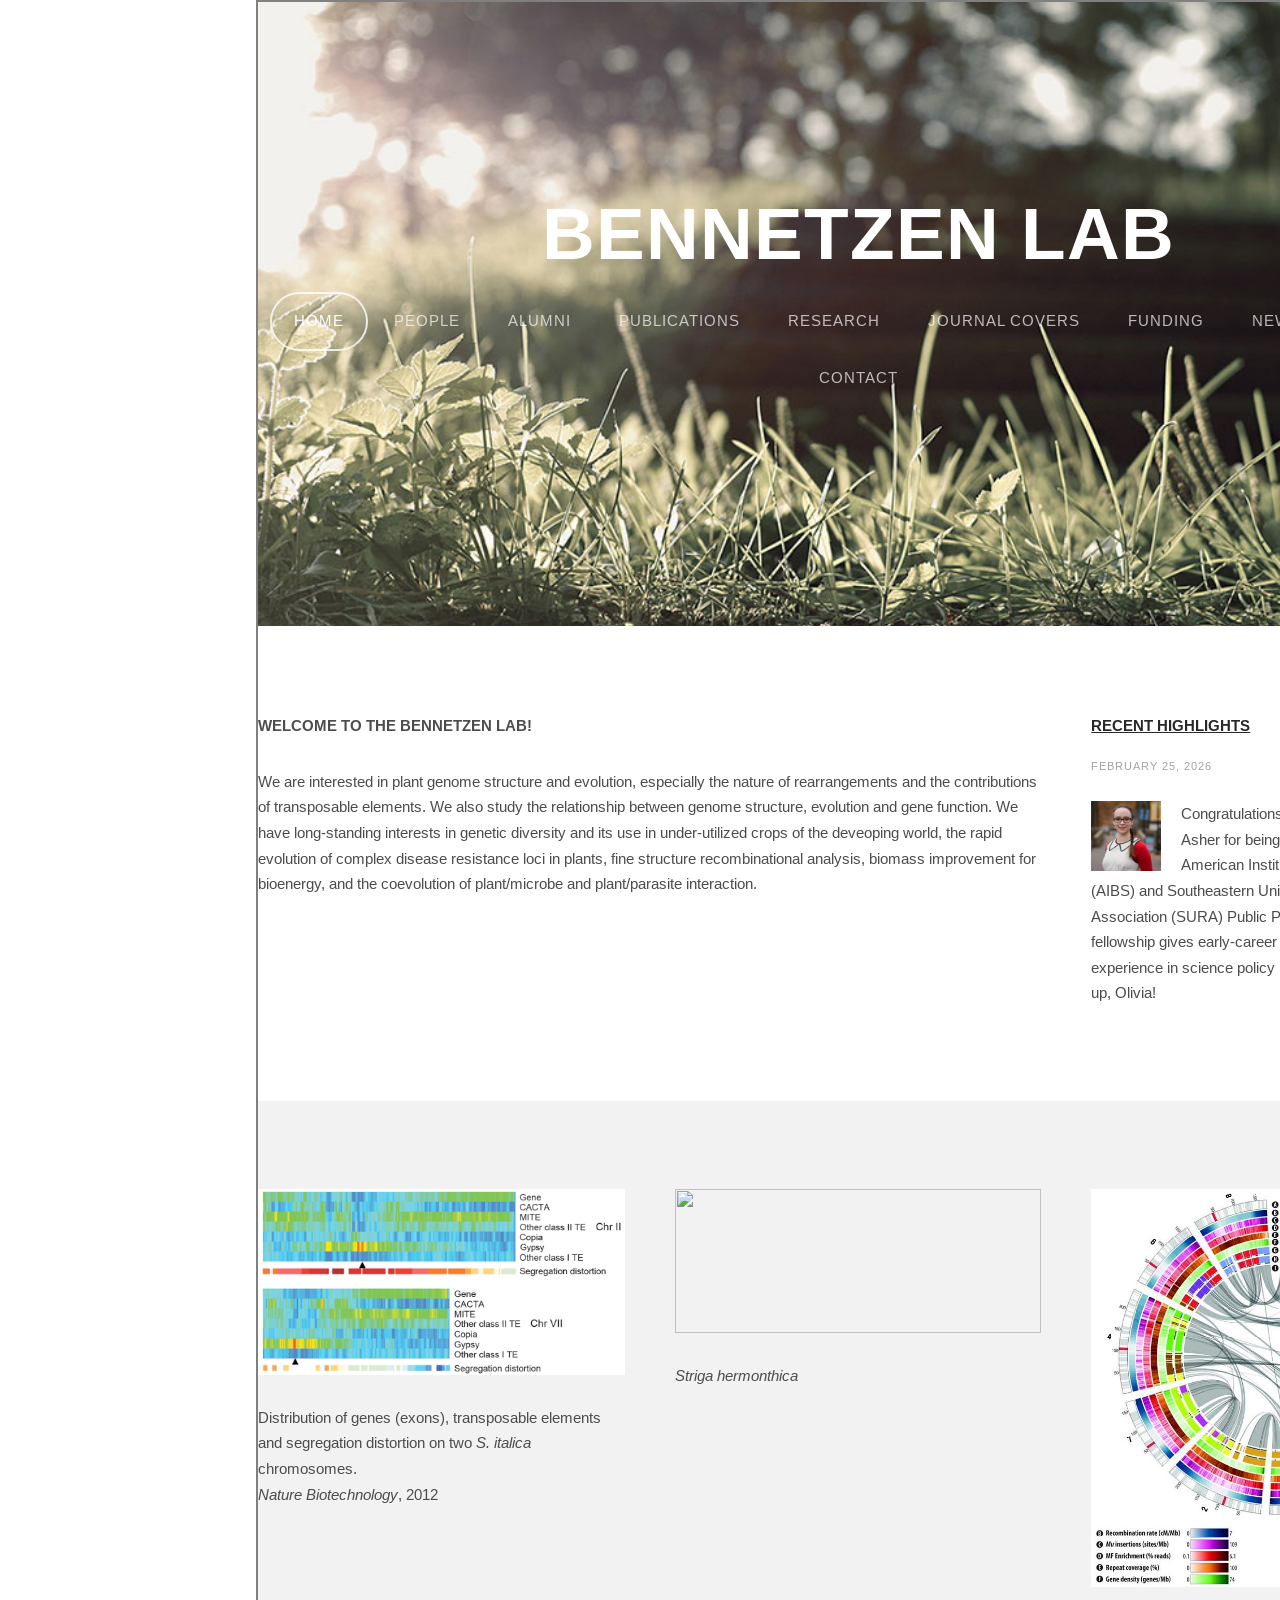
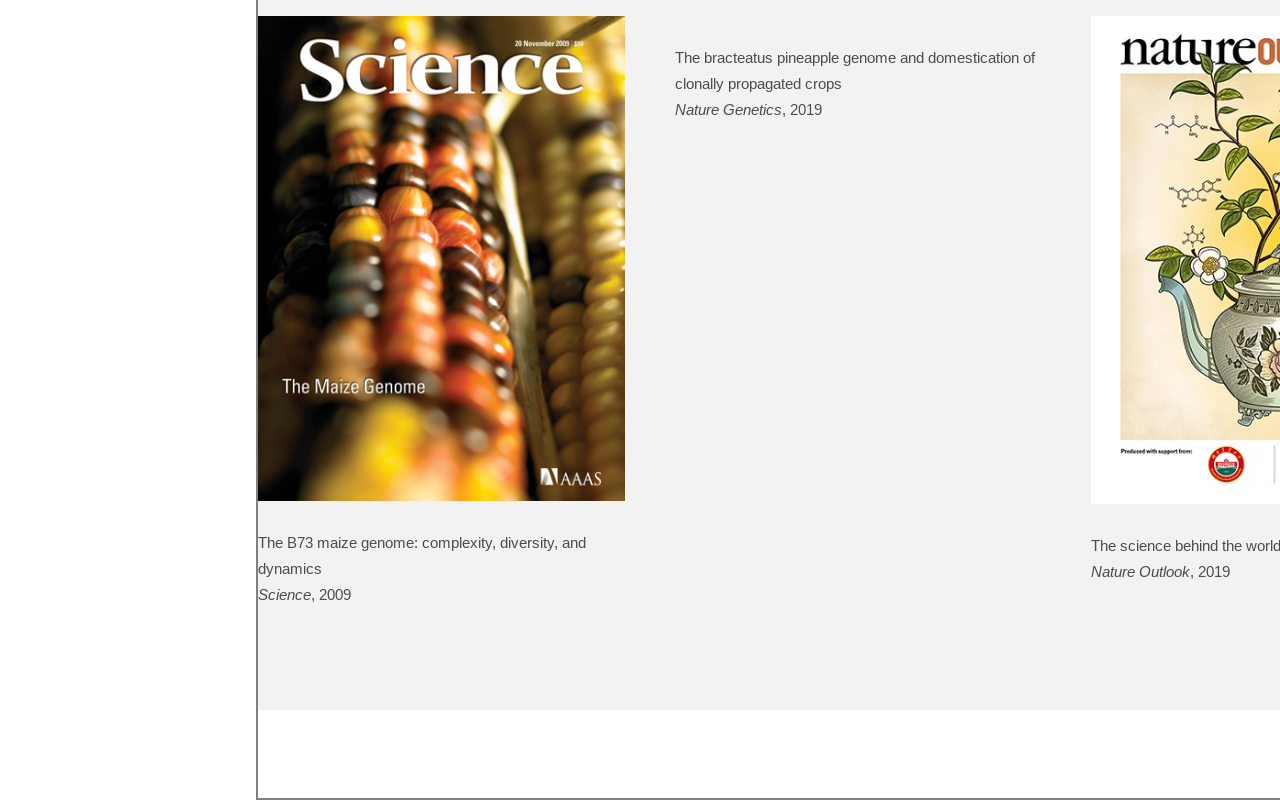
==== commit 58be250e: "Update index.html" ====
--- a/index.html
+++ b/index.html
@@ -95,7 +95,7 @@
 		<!-- Copyright -->
 		<div id="copyright">
 			<div class="container">
-				Site made with: <a href="https://templated.co/">Templated.co</a>
+				
 			</div>
 		</div>
 		
--- a/css/style.css
+++ b/css/style.css
@@ -9,6 +9,11 @@
 /*********************************************************************************/
 
 	body
+
+ {
+  border: 2px solid gray;
+  margin: 0 20%;
+}
 	{
 		background: #141414;
 	}
@@ -386,4 +391,4 @@
 	{
 		text-decoration: none;
 		color: rgba(255,255,255,.3);
-	}	+	}	
